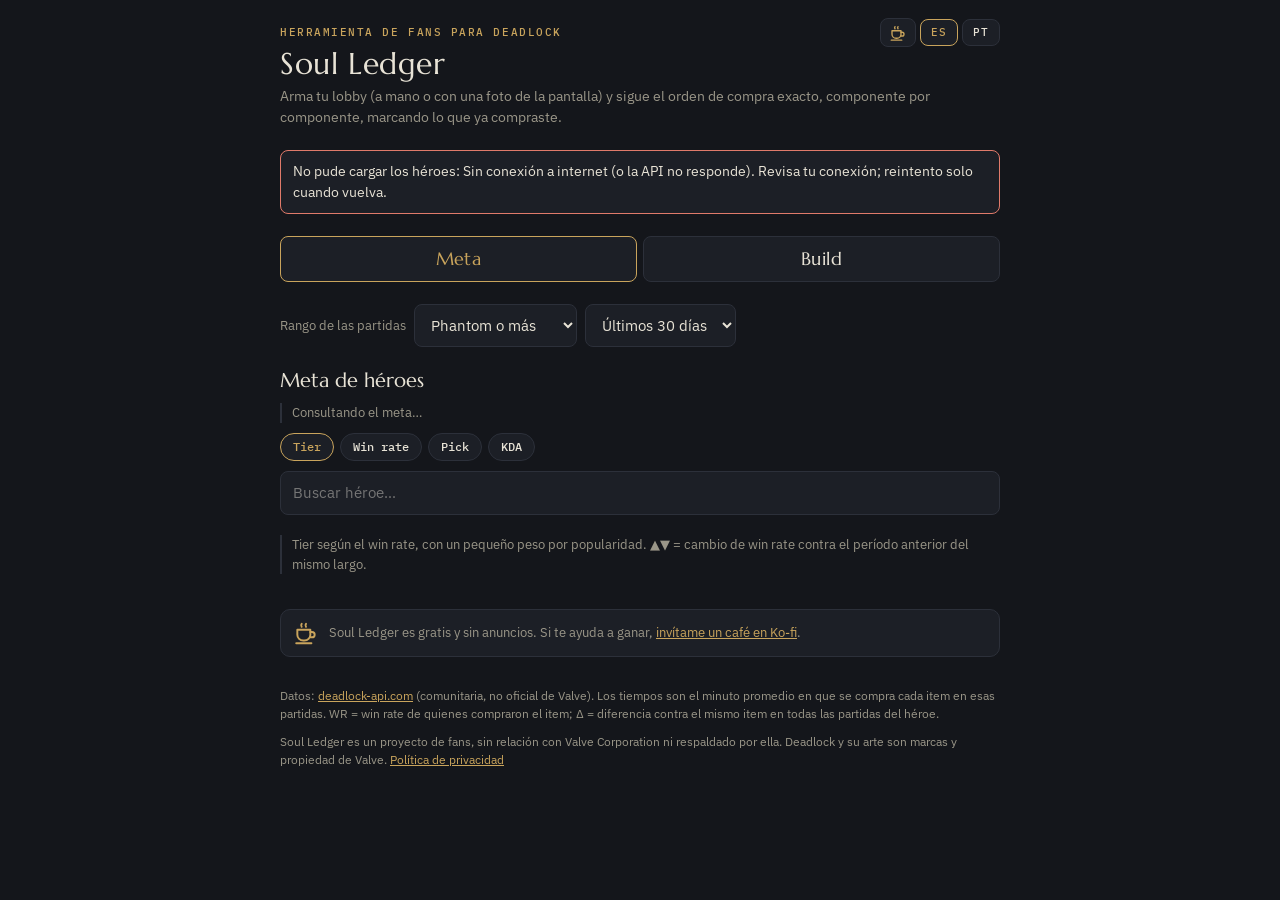
==== index.html @ 502ae0c4 "Add files via upload" ====
<!doctype html>
<html lang="es">
<head>
<meta charset="utf-8">
<meta name="viewport" content="width=device-width,initial-scale=1,viewport-fit=cover">
<meta name="theme-color" content="#14161b">
<title>Soul Ledger</title>
<link rel="manifest" href="manifest.json">
<link rel="icon" href="icon-192.png">
<link rel="apple-touch-icon" href="icon-192.png">
<!-- Solo se habla con la API y su bucket de imágenes. 'unsafe-inline' en script: la app vive en este archivo y Capacitor
     puede inyectar su puente en línea en WebViews antiguos; el texto de la API igual pasa por esc(). -->
<meta http-equiv="Content-Security-Policy" content="default-src 'self'; script-src 'self' 'unsafe-inline'; style-src 'self' 'unsafe-inline'; font-src 'self'; img-src 'self' data: blob: https://assets-bucket.deadlock-api.com; connect-src 'self' data: https://api.deadlock-api.com; worker-src 'self'; manifest-src 'self'; object-src 'none'; frame-src 'none'; base-uri 'none'; form-action 'none'">
<meta name="referrer" content="no-referrer">
<link rel="stylesheet" href="fonts/fonts.css">
<style>
/* Layout: una columna de "libro de cuentas" de la tienda: elegir lobby arriba, orden de compra numerado abajo, build final al cierre */
:root{
  --bg:#14161b; --panel:#1c1f26; --line:#2c303a; --fg:#e8e3d6; --muted:#9a9688;
  --brass:#c9a45c; --brass-ink:#1a1408;
  --weapon:#e08a3c; --vitality:#6fbf73; --spirit:#a07be0;
  --good:#7fc98a; --bad:#e07a6a;
  --display:"Marcellus", "Cormorant Garamond", Georgia, serif;
  --body:"IBM Plex Sans", system-ui, -apple-system, "Segoe UI", sans-serif;
  --mono:"IBM Plex Mono", ui-monospace, "SFMono-Regular", Menlo, monospace;
  color-scheme:dark;
}
*{box-sizing:border-box}
html,body{margin:0}
body{background:var(--bg);color:var(--fg);font:15px/1.5 var(--body);
  padding-left:max(16px,env(safe-area-inset-left,0px));padding-right:max(16px,env(safe-area-inset-right,0px));
  padding-block:calc(env(safe-area-inset-top,0px) + 18px) calc(env(safe-area-inset-bottom,0px) + 40px)}
[hidden]{display:none!important}
.wrap{max-width:720px;margin:0 auto;display:flex;flex-direction:column;gap:22px}
header h1{font:400 30px/1.1 var(--display);margin:0;letter-spacing:.02em;text-wrap:balance}
header p{margin:6px 0 0;color:var(--muted);font-size:14px}
.eyebrow{font:500 11px/1 var(--mono);letter-spacing:.14em;text-transform:uppercase;color:var(--brass)}
section{display:flex;flex-direction:column;gap:10px}
h2{font:400 20px/1.2 var(--display);margin:0}
.row{display:flex;gap:8px;flex-wrap:wrap;align-items:center}
input,select,button{font:inherit;color:inherit}
input,select{background:var(--panel);border:1px solid var(--line);border-radius:8px;padding:10px 12px;min-width:0}
input{flex:1 1 200px}
#hero-filter{flex:none}   /* en la columna de la sección, flex-basis sería altura */
button{background:var(--panel);border:1px solid var(--line);border-radius:8px;padding:10px 14px;cursor:pointer}
button:focus-visible,input:focus-visible,select:focus-visible,.hero:focus-visible{outline:2px solid var(--brass);outline-offset:2px}
button.primary{background:var(--brass);color:var(--brass-ink);border-color:var(--brass);font-weight:600}
button:disabled{opacity:.5;cursor:default}
.tabs{display:flex;gap:6px}
.tabs button{flex:1}
.tabs button[aria-pressed="true"]{border-color:var(--brass);color:var(--brass)}
.slots{display:grid;grid-template-columns:repeat(7,1fr);gap:6px}
.slot{aspect-ratio:1;max-width:100%;border:1px dashed var(--line);border-radius:10px;display:grid;place-items:center;position:relative;overflow:hidden;background:var(--panel);font-size:11px;color:var(--muted);text-align:center;padding:2px}
.slot.me{border:1px solid var(--brass)}
.slot img{width:100%;height:100%;object-fit:cover}
.slot .x{position:absolute;inset:0;background:transparent;border:0;padding:0}
.legend{display:flex;justify-content:space-between;font-size:12px;color:var(--muted)}
.grid{display:grid;grid-template-columns:repeat(auto-fill,minmax(64px,1fr));gap:6px;max-height:300px;overflow-y:auto;padding:2px}
.hero{border:1px solid var(--line);border-radius:10px;background:var(--panel);padding:4px;display:flex;flex-direction:column;align-items:center;gap:2px;cursor:pointer;font-size:10.5px;line-height:1.2;text-align:center}
.hero img{width:44px;height:44px;object-fit:cover;border-radius:6px}
.hero[data-state="me"]{border-color:var(--brass);background:#2a2416}
.hero[data-state="enemy"]{border-color:var(--bad);background:#2a1a18}
.pickmode{font-size:13px;color:var(--muted)}
.pickmode b{color:var(--fg)}
.note{font-size:13px;color:var(--muted);border-left:2px solid var(--line);padding-left:10px;margin:0}
.status{font-size:14px;padding:10px 12px;border-radius:8px;background:var(--panel);border:1px solid var(--line)}
.status.err{border-color:var(--bad)}
.status.ok{border-color:var(--good)}

/* Ícono de item: arte de la tienda con marco del color de su categoría, como en el juego */
.icon{width:40px;height:40px;border-radius:6px;border:2px solid var(--line);object-fit:cover;background:var(--panel);flex:none}
.icon[data-slot="weapon"]{border-color:var(--weapon)}
.icon[data-slot="vitality"]{border-color:var(--vitality)}
.icon[data-slot="spirit"]{border-color:var(--spirit)}
.icon.sm{width:30px;height:30px}

.item{display:grid;grid-template-columns:40px 1fr auto;gap:10px;align-items:center;padding:8px;border-radius:10px;background:var(--panel)}
.item .name{font-weight:600;min-width:0}
.item .meta{font-size:12px;color:var(--muted)}
.item .nums{text-align:right;font:500 13px var(--mono);font-variant-numeric:tabular-nums}
.pill{display:inline-block;font:500 10.5px var(--mono);letter-spacing:.06em;text-transform:uppercase;border-radius:99px;padding:2px 7px;margin-left:6px;vertical-align:1px}
.pill.counter{background:#1f3324;color:var(--good)}
.up{color:var(--good)} .down{color:var(--bad)}
.list{display:flex;flex-direction:column;gap:6px}

/* Orden de compra */
.steps{list-style:none;margin:0;padding:0;display:flex;flex-direction:column}
.step{display:grid;grid-template-columns:42px minmax(0,1fr) auto;gap:10px;align-items:center;padding:9px 0;border-bottom:1px solid var(--line)}
.step .nt{display:flex;flex-direction:column;align-items:flex-end;line-height:1.25}
.step .n{font:500 14px var(--mono);color:var(--brass)}
.step .t{font:500 11.5px var(--mono);color:var(--muted);font-variant-numeric:tabular-nums}
.step .icons{display:flex;align-items:center;gap:4px;flex:none}
.step .what{display:flex;align-items:center;gap:10px;min-width:0}
.step .txt{min-width:0;font-size:14px;line-height:1.3}
.step .txt b{font-weight:600}
.step .txt small{display:block;color:var(--muted);font-size:12px}
.step .cost{text-align:right;font:500 13px var(--mono);font-variant-numeric:tabular-nums;white-space:nowrap}
.step .cost small{display:block;color:var(--muted);font-size:11px}
.step[data-kind="upgrade"] .icon.sm:not(:last-child){width:24px;height:24px}
.step[data-kind="upgrade"] .verb{color:var(--brass)}
.step[data-kind="sell"] .verb{color:var(--bad)}
.step[data-kind="sell"] .icon{opacity:.55}
.arrow{color:var(--muted);font-size:13px}
.phase{font:500 11px var(--mono);letter-spacing:.14em;text-transform:uppercase;color:var(--muted);padding:14px 0 4px;border-bottom:1px solid var(--line)}

.final{display:grid;grid-template-columns:repeat(6,1fr);gap:6px}
.final figure{margin:0;display:flex;flex-direction:column;align-items:center;gap:3px;font-size:10.5px;line-height:1.2;text-align:center;min-width:0}
.final .icon{width:100%;height:auto;aspect-ratio:1;max-width:72px}
/* Foto de la partida */
.file-btn{position:relative;display:inline-flex;align-items:center;justify-content:center;background:var(--brass);color:var(--brass-ink);border-radius:8px;padding:10px 14px;font-weight:600;cursor:pointer}
.file-btn input{position:absolute;inset:0;opacity:0;cursor:pointer}
.file-btn:focus-within{outline:2px solid var(--brass);outline-offset:2px}
.photo-wrap{border-radius:10px;overflow:hidden;border:1px solid var(--line);background:#000}
.photo-wrap canvas{display:block;width:100%;height:auto;touch-action:none;cursor:crosshair}
.scan-res{display:grid;grid-template-columns:repeat(6,minmax(0,1fr));gap:6px}
.scan-cell{display:flex;flex-direction:column;align-items:center;gap:3px;border:1px solid var(--line);border-radius:10px;background:var(--panel);padding:5px 3px;font-size:10.5px;line-height:1.2;text-align:center;cursor:pointer;min-width:0}
.scan-cell canvas{width:100%;max-width:48px;aspect-ratio:3/5;height:auto;border-radius:4px;background:#000}
.scan-cell img{width:34px;height:34px;border-radius:6px;object-fit:cover}
.scan-cell[data-low="1"]{border-color:var(--bad)}
.scan-cell .chk{font:500 10px var(--mono);color:var(--bad)}

/* Checklist de compras */
.step{cursor:pointer;-webkit-tap-highlight-color:transparent}
.step:focus-visible{outline:2px solid var(--brass);outline-offset:-2px}
.step.done{opacity:.4}
.step.done .txt b{text-decoration:line-through}
.step.done .n{color:var(--good)}
.step.next{background:linear-gradient(90deg,rgba(201,164,92,.16),transparent 75%);box-shadow:inset 3px 0 0 var(--brass)}
.tracker{position:fixed;left:0;right:0;bottom:0;z-index:20;background:var(--panel);border-top:1px solid var(--brass);
  padding-top:10px;padding-bottom:calc(10px + env(safe-area-inset-bottom,0px));
  padding-left:max(16px,env(safe-area-inset-left,0px));padding-right:max(16px,env(safe-area-inset-right,0px))}
.tracker .in{max-width:720px;margin:0 auto;display:flex;align-items:center;gap:10px}
.tracker .txt{flex:1;min-width:0;font-size:14px;line-height:1.3}
.tracker .txt small{display:block;color:var(--muted);font:500 11.5px var(--mono)}
.tracker .ic{display:flex;align-items:center;gap:4px;flex:none}
.tracker button.primary{padding:13px 16px}
body.tracking{padding-bottom:calc(env(safe-area-inset-bottom,0px) + 140px)}
.tracker .clock{display:flex;justify-content:space-between;gap:8px;width:100%;max-width:720px;margin:0 auto 8px;padding:6px 10px;
  font:500 12px/1.2 var(--mono);color:var(--muted);background:transparent;border:1px dashed var(--line);border-radius:8px}
.tracker .clock.on{border-style:solid;color:var(--fg)}
.tracker .clock.due{color:var(--brass-ink);background:var(--brass);border-color:var(--brass);animation:due 1s ease-in-out 4}
@keyframes due{50%{opacity:.55}}
dialog{background:var(--panel);color:var(--fg);border:1px solid var(--brass);border-radius:14px;padding:18px;width:min(92vw,420px)}
dialog::backdrop{background:rgba(0,0,0,.65)}
dialog h3{font:400 21px var(--display);margin:0 0 6px}
.clock-val{display:block;text-align:center;font:500 46px/1.1 var(--mono);margin:12px 0}
.clock-adj{display:grid;grid-template-columns:repeat(4,minmax(0,1fr));gap:6px;margin-bottom:14px}
.clock-adj button{padding:12px 4px;font:500 13px var(--mono)}
.clock-act{display:flex;gap:8px;justify-content:flex-end;flex-wrap:wrap}
.clock-act #clock-stop{margin-right:auto}
.support{font-size:13px;color:var(--muted);margin-bottom:8px;display:flex;gap:10px;align-items:center;
  border:1px solid var(--line);border-radius:10px;padding:10px 12px;background:var(--panel)}
.support svg{width:26px;height:26px;flex:none;color:var(--brass)}
.top-r{display:flex;gap:4px;align-items:center}
.kofi-btn{display:grid;place-items:center;width:36px;height:29px;border:1px solid var(--line);border-radius:8px;color:var(--brass);background:var(--panel)}
.kofi-btn svg{width:18px;height:18px}
.kofi-cta{display:inline-flex;align-items:center;gap:6px;padding:12px 16px;border-radius:8px;background:var(--brass);color:var(--brass-ink);font-weight:600;text-decoration:none;flex:none}
.kofi-cta svg{width:20px;height:20px}
.kofi-btn:focus-visible,.kofi-cta:focus-visible,.support a:focus-visible{outline:2px solid var(--brass);outline-offset:2px}
/* Pestañas principales y meta de héroes */
.views button{font:400 18px/1 var(--display);padding:13px 10px;letter-spacing:.02em}
.chips{display:flex;gap:6px;flex-wrap:wrap;align-items:center}
.chips button{padding:7px 12px;font:500 12px/1 var(--mono);border-radius:99px}
.chips button[aria-pressed="true"]{border-color:var(--brass);color:var(--brass)}
#meta-filter{flex:none}
.meta-list{list-style:none;margin:0;padding:0;display:flex;flex-direction:column;gap:4px}
.mh-row{width:100%;display:grid;grid-template-columns:20px 36px minmax(0,1fr) 30px 64px 48px;gap:8px;align-items:center;text-align:left;padding:7px 10px}
.mh-row img{width:36px;height:36px;border-radius:6px;object-fit:cover;background:var(--bg)}
.mh-row .nm{min-width:0;overflow:hidden;text-overflow:ellipsis;white-space:nowrap}
.mh-row small{display:block;color:var(--muted);font:500 11px/1.3 var(--mono);overflow:hidden;text-overflow:ellipsis}
.mh-row .num{font:500 13px/1.25 var(--mono);text-align:right;font-variant-numeric:tabular-nums}
.mh-row .rk{font:500 11px var(--mono);color:var(--muted);text-align:right}
.tier{font:400 16px/1.5 var(--display);text-align:center;border-radius:6px;border:1px solid var(--line)}
.tier.S{color:var(--brass-ink);background:var(--brass);border-color:var(--brass)}
.tier.A{color:var(--good);border-color:var(--good)}
.tier.C{color:var(--muted)}
.tier.D{color:var(--bad);border-color:var(--bad)}
.mh.open .mh-row{border-color:var(--brass);border-radius:8px 8px 0 0}
.mh-detail{padding:12px 10px;border:1px solid var(--brass);border-top:0;border-radius:0 0 8px 8px;display:flex;flex-direction:column;gap:12px;background:var(--panel)}
.mh-detail .eyebrow{margin-bottom:6px}
.mu{display:flex;gap:6px;flex-wrap:wrap}
.mu span{display:inline-flex;align-items:center;gap:6px;font:500 12px var(--mono);background:var(--bg);border:1px solid var(--line);border-radius:8px;padding:3px 8px 3px 3px}
.mu img{width:26px;height:26px;border-radius:5px;object-fit:cover}
.mu img.icon{width:26px;height:26px;border-width:1.5px}
.support a{color:var(--brass)}
header .top{display:flex;justify-content:space-between;align-items:center;gap:8px}
.lang{display:flex;gap:4px}
.lang button{padding:7px 10px;font:500 11px/1 var(--mono);letter-spacing:.1em}
.lang button[aria-pressed="true"]{border-color:var(--brass);color:var(--brass)}
footer,.legal{font-size:12px;color:var(--muted)}
.legal{margin:-12px 0 0}
.legal a{color:var(--brass)}
/* versión de Google Play: sin enlaces de donación (sync-web --store=play marca <html data-store="play">) */
html[data-store="play"] .kofi{display:none!important}
footer a{color:var(--brass)}
@media (max-width:420px){.scan-res{grid-template-columns:repeat(3,minmax(0,1fr))}.slots{grid-template-columns:repeat(4,1fr)}.final{grid-template-columns:repeat(4,1fr)}.step{gap:8px}.step .what{gap:8px}}
@media (prefers-reduced-motion:reduce){*{transition:none!important;animation:none!important}}
</style>
</head>
<body>
<svg width="0" height="0" style="position:absolute" aria-hidden="true">
  <symbol id="i-cup" viewBox="0 0 24 24" fill="none" stroke="currentColor" stroke-width="1.8" stroke-linecap="round" stroke-linejoin="round">
    <path d="M4 9h12v4.5A5.5 5.5 0 0 1 10.5 19h-1A5.5 5.5 0 0 1 4 13.5Z"/><path d="M16 11h1.5a2.5 2.5 0 0 1 0 5H16"/>
    <path d="M8 3.5c-.7.9-.7 1.9 0 2.8M12 3.5c-.7.9-.7 1.9 0 2.8"/><path d="M3 21.5h14"/>
  </symbol>
</svg>
<div class="wrap">
  <header>
    <div class="top">
      <div class="eyebrow" data-i18n="eyebrow">Herramienta de fans para Deadlock</div>
      <div class="top-r">
      <a class="kofi-btn kofi" href="https://ko-fi.com/soulledgerapp" target="_blank" rel="noopener" data-i18n-aria="kofi.aria" data-i18n-title="kofi.aria" aria-label="Apoyar Soul Ledger en Ko-fi" title="Apoyar Soul Ledger en Ko-fi"><svg aria-hidden="true"><use href="#i-cup"/></svg></a>
      <div class="lang" role="group" data-i18n-aria="lang.aria" aria-label="Idioma">
        <button type="button" data-lang="es" aria-pressed="true">ES</button>
        <button type="button" data-lang="pt" aria-pressed="false">PT</button>
      </div>
      </div>
    </div>
    <h1>Soul Ledger</h1>
    <p data-i18n="intro">Arma tu lobby (a mano o con una foto de la pantalla) y sigue el orden de compra exacto, componente por componente, marcando lo que ya compraste.</p>
  </header>

  <div id="status" class="status" hidden role="status"></div>
  <div class="tabs views" role="group" data-i18n-aria="view.aria" aria-label="Sección">
    <button type="button" id="view-meta" aria-pressed="true" data-i18n="view.meta">Meta</button>
    <button type="button" id="view-build" aria-pressed="false" data-i18n="view.build">Build</button>
  </div>
  <div class="row">
    <label for="rank" class="pickmode" data-i18n="rank.label">Rango de las partidas</label>
    <select id="rank">
      <option value="" data-i18n="rank.all">Todos</option>
      <option data-i18n="rank.70" value="70">Archon o más</option>
      <option data-i18n="rank.80" value="80">Oracle o más</option>
      <option data-i18n="rank.90" value="90" selected>Phantom o más</option>
      <option data-i18n="rank.100" value="100">Ascendant o más</option>
    </select>
    <select id="days" data-i18n-aria="days.aria" aria-label="Período">
      <option value="14" data-i18n="days.14">Últimos 14 días</option>
      <option value="30" selected data-i18n="days.30">Últimos 30 días</option>
    </select>
  </div>

  <section id="v-meta" aria-labelledby="h-meta">
    <h2 id="h-meta" data-i18n="meta.title">Meta de héroes</h2>
    <p class="note" id="meta-sub" data-i18n="meta.loading">Consultando el meta…</p>
    <div class="chips" role="group" id="meta-sort" data-i18n-aria="meta.sortAria" aria-label="Ordenar por">
      <button type="button" data-sort="tier" aria-pressed="true">Tier</button>
      <button type="button" data-sort="wr" aria-pressed="false">Win rate</button>
      <button type="button" data-sort="pick" aria-pressed="false">Pick</button>
      <button type="button" data-sort="kda" aria-pressed="false">KDA</button>
    </div>
    <input id="meta-filter" data-i18n-ph="meta.filter" placeholder="Buscar héroe…" autocomplete="off" enterkeyhint="done">
    <ol class="meta-list" id="meta-list"></ol>
    <p class="note" data-i18n="meta.note">Tier según el win rate, con un pequeño peso por popularidad. ▲▼ = cambio de win rate contra el período anterior del mismo largo.</p>
  </section>

  <div id="v-build" class="wrap" style="gap:22px" hidden>
  <section aria-labelledby="h-lobby">
    <h2 id="h-lobby">Lobby</h2>
    <div class="tabs" role="group" data-i18n-aria="tabs.aria" aria-label="Cómo cargar el lobby">
      <button id="tab-manual" aria-pressed="true">Manual</button>
      <button id="tab-photo" aria-pressed="false">Foto</button>
      <button id="tab-steam" aria-pressed="false">Steam ID</button>
    </div>

    <div id="panel-photo" hidden class="list">
      <div class="row">
        <label class="file-btn"><span data-i18n="photo.take">Tomar foto</span><input id="photo-input" type="file" accept="image/*" capture="environment"></label>
        <span class="pickmode" id="photo-hint" data-i18n="photo.hint">Apunta a la barra superior del juego, donde están los retratos de los héroes.</span>
      </div>
      <div class="photo-wrap" id="photo-wrap" hidden><canvas id="photo-canvas" data-i18n-aria="photo.canvas" aria-label="Foto: arrastra para encuadrar los retratos"></canvas></div>
      <div class="row" id="photo-tools" hidden>
        <p class="note" id="photo-help" style="flex:1 1 220px"></p>
        <button id="btn-photo-full" data-i18n="photo.full">Ver foto completa</button>
      </div>
      <div class="scan-res" id="scan-res"></div>
      <div class="row" id="scan-actions" hidden>
        <button id="btn-use-scan" class="primary" data-i18n="scan.use">Usar como enemigos</button>
        <span class="pickmode" data-i18n="scan.tapHint">Si uno salió mal, tócalo para ver la siguiente opción.</span>
      </div>
    </div>

    <div id="panel-steam" hidden>
      <div class="row">
        <input id="steam-id" inputmode="text" autocomplete="off" data-i18n-ph="steam.ph" placeholder="SteamID64, [U:1:…] o account ID">
        <button id="btn-live" class="primary" data-i18n="steam.live">Buscar en vivo</button>
        <button id="btn-last" data-i18n="steam.lastBtn">Mi último héroe</button>
      </div>
      <p class="note" data-i18n="steam.note">En vivo solo funciona si tu partida está entre las ~200 que aparecen en la pestaña Watch (sobre todo rangos altos), con 1–2 minutos de retraso. Si no aparece, eliges los enemigos a mano.</p>
    </div>

    <div class="legend"><span data-i18n="legend.me">Tú</span><span data-i18n="legend.enemies">Enemigos (hasta 6)</span></div>
    <div class="slots" id="slots"></div>
    <p class="pickmode" id="pickmode"></p>
    <input id="hero-filter" data-i18n-ph="filter.ph" placeholder="Buscar héroe (español o inglés)…" autocomplete="off" enterkeyhint="done">
    <div class="grid" id="hero-grid" data-i18n-aria="grid.aria" aria-label="Héroes"><p class="pickmode" data-i18n="grid.loading">Cargando héroes…</p></div>

    <button id="btn-go" class="primary" disabled data-i18n="go">Sugerir build</button>
  </section>


  <section id="result" hidden aria-labelledby="h-res">
    <h2 id="h-res" data-i18n="res.title">Build sugerida</h2>
    <p class="note" id="res-sub"></p>

    <div id="counters-wrap" hidden class="list">
      <div class="eyebrow" data-i18n="counters.title">Mejores counters para esta comp</div>
      <div class="list" id="counters"></div>
    </div>

    <div class="row" style="justify-content:space-between">
      <div class="eyebrow" data-i18n="order.title">Orden de compra · toca un paso para marcarlo</div>
      <button id="btn-reset-progress" data-i18n="reset">Empezar de cero</button>
    </div>
    <ol class="steps" id="steps"></ol>

    <div class="eyebrow">Build final</div>
    <div class="final" id="final"></div>

    <details>
      <summary class="pickmode" data-i18n="why.summary">Por qué estos items (win rate y diferencia)</summary>
      <div class="list" id="why" style="margin-top:8px"></div>
    </details>
  </section>
  </div>

  <p class="support kofi"><svg aria-hidden="true"><use href="#i-cup"/></svg><span data-i18n-html="support">Soul Ledger es gratis y sin anuncios. Si te ayuda a ganar, <a href="https://ko-fi.com/soulledgerapp" target="_blank" rel="noopener">invítame un café en Ko-fi</a>.</span></p>
  <footer data-i18n-html="footer">Datos: <a href="https://deadlock-api.com" target="_blank" rel="noopener">deadlock-api.com</a> (comunitaria, no oficial de Valve). Los tiempos son el minuto promedio en que se compra cada item en esas partidas. WR = win rate de quienes compraron el item; Δ = diferencia contra el mismo item en todas las partidas del héroe.</footer>
  <p class="legal"><span data-i18n="legal">Soul Ledger es un proyecto de fans, sin relación con Valve Corporation ni respaldado por ella. Deadlock y su arte son marcas y propiedad de Valve.</span> <a href="privacy.html" data-i18n="privacy">Política de privacidad</a></p>
</div>

<div class="tracker" id="tracker" hidden>
  <button type="button" class="clock" id="tr-clock" data-i18n-aria="clock.aria" aria-label="Reloj de partida"></button>
  <div class="in">
    <div class="ic" id="tr-icon"></div>
    <div class="txt" id="tr-txt" aria-live="polite"></div>
    <button id="tr-undo" data-i18n="tr.undo">Deshacer</button>
    <button id="tr-done" class="primary">Comprado</button>
    <a id="tr-kofi" class="kofi-cta kofi" href="https://ko-fi.com/soulledgerapp" target="_blank" rel="noopener" hidden><svg aria-hidden="true"><use href="#i-cup"/></svg>Ko-fi</a>
  </div>
</div>

<dialog id="clock-dlg" aria-labelledby="clock-h">
  <h3 id="clock-h" data-i18n="clock.title">¿En qué minuto va la partida?</h3>
  <p class="note" data-i18n="clock.help">Mira el reloj arriba al centro del juego. Te aviso con una vibración 15 s antes de cada compra.</p>
  <output id="clock-val" class="clock-val">0:00</output>
  <div class="clock-adj">
    <button type="button" data-d="-60">−1 min</button><button type="button" data-d="-10">−10 s</button>
    <button type="button" data-d="10">+10 s</button><button type="button" data-d="60">+1 min</button>
  </div>
  <div class="clock-act">
    <button type="button" id="clock-stop" data-i18n="clock.stop">Detener reloj</button>
    <button type="button" id="clock-cancel" data-i18n="clock.cancel">Cancelar</button>
    <button type="button" id="clock-ok" class="primary" data-i18n="clock.go">Empezar</button>
  </div>
</dialog>

<script src="recognize.js"></script>

<script>
const API = "https://api.deadlock-api.com/v1";
const STEAM64_BASE = 76561197960265728n;
const TIER_COST = {1:800, 2:1600, 3:3200, 4:6400};
const MIN_N = 20;          // mínimo de partidas para considerar un item
const PRIOR_K = 40;        // suavizado bayesiano hacia el WR base del héroe
const MIN_PICK = 0.02;     // un item debe aparecer en al menos 2% de las partidas del héroe
const BASE_SLOTS = 9, MAX_SLOTS = 12;
const FINAL_CAPS = {4:4, 3:6, 2:4, 1:1};   // máximo por tier en los 12 slots finales
const CACHE_V = "v6";
const RUN_KEY = "dl_run_v1";
const RUN_MAX_AGE_H = 6;
const LOW_CONF = 0.06;     // bajo este margen el reconocimiento pide revisión

// APK de Android (Capacitor): plugins nativos para cámara, pantalla encendida y botón atrás
// versión publicada en Google Play: sin enlaces de donación externos (política de pagos de Play)
const PLAY = document.documentElement.dataset.store === "play";
const NATIVE = !!window.Capacitor?.isNativePlatform?.();
const Plug = NATIVE ? (window.Capacitor.Plugins || {}) : {};

const $ = id => document.getElementById(id);

/* ---------- Idioma: español (busca también en inglés) o portugués de Brasil ----------
   Los nombres de héroes e items se muestran en inglés, como en el juego. Los textos con <b> o <a>
   se insertan como HTML: son fijos de este diccionario; lo que viene de la API se escapa antes. */
const I18N = {
  es: {
    "lang.aria":"Idioma", "intro":"Arma tu lobby (a mano o con una foto de la pantalla) y sigue el orden de compra exacto, componente por componente, marcando lo que ya compraste.",
    "tabs.aria":"Cómo cargar el lobby",
    "photo.take":"Tomar foto", "photo.hint":"Apunta a la barra superior del juego, donde están los retratos de los héroes.",
    "photo.canvas":"Foto: arrastra para encuadrar los retratos", "photo.full":"Ver foto completa",
    "scan.use":"Usar como enemigos", "scan.tapHint":"Si uno salió mal, tócalo para ver la siguiente opción.",
    "steam.ph":"SteamID64, [U:1:…] o account ID", "steam.live":"Buscar en vivo", "steam.lastBtn":"Mi último héroe",
    "steam.note":"En vivo solo funciona si tu partida está entre las ~200 que aparecen en la pestaña Watch (sobre todo rangos altos), con 1–2 minutos de retraso. Si no aparece, eliges los enemigos a mano.",
    "legend.me":"Tú", "legend.enemies":"Enemigos (hasta 6)", "filter.ph":"Buscar héroe (español o inglés)…",
    "grid.aria":"Héroes", "grid.loading":"Cargando héroes…",
    "rank.label":"Rango de las partidas", "rank.all":"Todos", "rank.70":"Archon o más", "rank.80":"Oracle o más", "rank.90":"Phantom o más", "rank.100":"Ascendant o más",
    "days.aria":"Período", "days.14":"Últimos 14 días", "days.30":"Últimos 30 días", "go":"Sugerir build",
    "res.title":"Build sugerida", "counters.title":"Mejores counters para esta comp", "order.title":"Orden de compra · toca un paso para marcarlo",
    "reset":"Empezar de cero", "why.summary":"Por qué estos items (win rate y diferencia)",
    "footer":'Datos: <a href="https://deadlock-api.com" target="_blank" rel="noopener">deadlock-api.com</a> (comunitaria, no oficial de Valve). Los tiempos son el minuto promedio en que se compra cada item en esas partidas. WR = win rate de quienes compraron el item; Δ = diferencia contra el mismo item en todas las partidas del héroe.',
    "tr.undo":"Deshacer", "tr.bought":"Comprado", "tr.sold":"Vendido", "tr.upgraded":"Mejorado",
    "eyebrow":"Herramienta de fans para Deadlock", "legal":"Soul Ledger es un proyecto de fans, sin relación con Valve Corporation ni respaldado por ella. Deadlock y su arte son marcas y propiedad de Valve.", "privacy":"Política de privacidad",
    "tr.complete":"Build completa", "tr.marked":"{n} pasos marcados", "tr.kofi":"¿Te sirvió? Invítame un café", "kofi.aria":"Apoyar Soul Ledger en Ko-fi", "tr.step":"Paso {i} de {n} · {price} almas · ~{time}",
    "view.aria":"Sección", "view.meta":"Meta", "view.build":"Build",
    "meta.title":"Meta de héroes", "meta.loading":"Consultando el meta…", "meta.sortAria":"Ordenar por", "meta.filter":"Buscar héroe…",
    "meta.sub":"{n} partidas · {rank} · {days} · actualizado a las {time}", "meta.fail":"No pude cargar el meta: {msg}",
    "meta.matches":"{n} partidas", "meta.new":"nuevo", "meta.few":"pocas partidas",
    "meta.beats":"Le gana a", "meta.struggles":"Le cuesta contra", "meta.allies":"Mejor con", "meta.items":"Items con más win rate",
    "meta.itemsLoading":"Cargando items…", "meta.noData":"Sin datos suficientes.", "meta.best":"Build de mayor win rate", "meta.use":"Usar en mi lobby",
    "meta.note":"Tier según el win rate, con un pequeño peso por popularidad. ▲▼ = cambio de win rate contra el período anterior del mismo largo.",
    "clock.start":"▶ Iniciar reloj de partida", "clock.aria":"Reloj de partida", "clock.in":"siguiente en {time}", "clock.late":"ya toca (+{time})",
    "clock.title":"¿En qué minuto va la partida?", "clock.help":"Mira el reloj arriba al centro del juego. Te aviso con una vibración 15 s antes de cada compra.",
    "clock.go":"Empezar", "clock.save":"Listo", "clock.stop":"Detener reloj", "clock.cancel":"Cancelar", "notif.channel":"Partida en curso",
    "support":'Soul Ledger es gratis y sin anuncios. Si te ayuda a ganar, <a href="https://ko-fi.com/soulledgerapp" target="_blank" rel="noopener">invítame un café en Ko-fi</a>.',
    "err.offline":"Sin conexión a internet (o la API no responde).", "err.429":"La API está limitando las consultas. Espera unos segundos y vuelve a intentar.", "err.http":"La API respondió {s}.",
    "slot.remove":"Quitar {name}", "slot.me":"Tú",
    "pick.me":"Toca un héroe para elegir <b>tu héroe</b>.", "pick.enemies":"Ahora toca a los <b>enemigos</b>. Toca de nuevo para quitar.", "pick.full":"Lobby completo.",
    "photo.helpResults":"Revisa los 6 resultados. Si el recuadro quedó corrido, vuelve a arrastrar.",
    "photo.helpZoom":"Ahora ajusta el recuadro <b>justo</b> de borde a borde de los 6 retratos enemigos.",
    "photo.helpStart":"Arrastra el dedo sobre los <b>6 retratos enemigos</b> de la barra superior (sin el reloj del centro).",
    "photo.openFail":"No pude abrir esa foto. Prueba con otra o toma una nueva.",
    "scan.running":"Reconociendo héroes…", "scan.low1":"Listo. Revisa el retrato marcado en rojo antes de usarlos.",
    "scan.lowN":"Listo. Revisa los {n} retratos marcados en rojo antes de usarlos.", "scan.ok":"Listo. Revisa que coincidan y toca «Usar como enemigos».",
    "scan.fail":"No pude reconocer la foto: {msg}", "scan.check":"revisa", "scan.cell":"Retrato {i}: {name}. Toca para cambiar.", "scan.unknown":"desconocido",
    "scan.loaded":"Enemigos cargados desde la foto: {names}.", "scan.pickMe":" Ahora elige tu héroe.",
    "steam.invalid":"Ese Steam ID no es válido. Usa el número de 17 dígitos (SteamID64), el formato [U:1:…] o tu account ID.",
    "steam.invalidShort":"Ese Steam ID no es válido.", "steam.searching":"Buscando tu partida en vivo…",
    "steam.notFound":"Tu partida no está entre las que se pueden espectear ahora. Usa la foto o elige los enemigos a mano.",
    "steam.found":"Partida encontrada: {hero} contra {n} enemigos.", "steam.yourHero":"tu héroe", "steam.checkConn":"{msg} Revisa tu conexión.",
    "steam.reading":"Leyendo tu historial…", "steam.noMatches":"No hay partidas registradas para esa cuenta todavía.",
    "steam.unknownHero":"Tu última partida fue con un héroe que no está en la lista actual. Elígelo a mano.",
    "steam.last":"Tu última partida (hace {m} min) fue con {hero}. Ahora elige a los enemigos.",
    "rec.loading":"Consultando partidas reales… (puede tardar 5–15 s)", "rec.few":"No hay suficientes partidas con esos filtros. Prueba con 'Todos' los rangos o 30 días.",
    "sub.vs":"{hero} contra {enemies}. ", "sub.general":"{hero}: build de mayor win rate del héroe, sin enemigos elegidos. ",
    "sub.based":"Basado en {n} partidas del héroe. Los minutos son el promedio de compra en esas partidas.",
    "item.meta":"{slot} · T{tier} · compra ~{time} · {n} partidas",
    "phase.lane":"Fase de líneas · 0–10 min", "phase.mid":"Mid game · 10–20 min", "phase.late":"Late game · 20–30 min", "phase.end":"Cierre · 30+ min",
    "verb.upgrade":"Mejorar", "verb.sell":"Vender", "verb.buy":"Comprar",
    "step.upgradeSub":"T{tier} · descuento de {n} por el componente", "step.sellSub":"libera un slot · recuperas la mitad",
    "step.comp":"componente de una mejora próxima", "step.extra":"slot extra (se abre al destruir un Walker)", "step.active":" · activo",
    "cam.header":"Foto de la partida", "cam.gallery":"Elegir de la galería", "cam.take":"Tomar foto", "cam.cancel":"Cancelar", "cam.fail":"No pude abrir la cámara: {msg}",
    "boot.fail":"No pude cargar los héroes: {msg} Revisa tu conexión; reintento solo cuando vuelva.",
  },
  pt: {
    "lang.aria":"Idioma", "intro":"Monte seu lobby (à mão ou com uma foto da tela) e siga a ordem de compra exata, componente por componente, marcando o que você já comprou.",
    "tabs.aria":"Como carregar o lobby",
    "photo.take":"Tirar foto", "photo.hint":"Aponte para a barra superior do jogo, onde ficam os retratos dos heróis.",
    "photo.canvas":"Foto: arraste para enquadrar os retratos", "photo.full":"Ver foto inteira",
    "scan.use":"Usar como inimigos", "scan.tapHint":"Se algum saiu errado, toque nele para ver a próxima opção.",
    "steam.ph":"SteamID64, [U:1:…] ou account ID", "steam.live":"Buscar ao vivo", "steam.lastBtn":"Meu último herói",
    "steam.note":"Ao vivo só funciona se sua partida estiver entre as ~200 que aparecem na aba Watch (principalmente ranks altos), com 1–2 minutos de atraso. Se não aparecer, escolha os inimigos à mão.",
    "legend.me":"Você", "legend.enemies":"Inimigos (até 6)", "filter.ph":"Buscar herói (português ou inglês)…",
    "grid.aria":"Heróis", "grid.loading":"Carregando heróis…",
    "rank.label":"Rank das partidas", "rank.all":"Todos", "rank.70":"Archon ou acima", "rank.80":"Oracle ou acima", "rank.90":"Phantom ou acima", "rank.100":"Ascendant ou acima",
    "days.aria":"Período", "days.14":"Últimos 14 dias", "days.30":"Últimos 30 dias", "go":"Sugerir build",
    "res.title":"Build sugerida", "counters.title":"Melhores counters para esta comp", "order.title":"Ordem de compra · toque em um passo para marcá-lo",
    "reset":"Começar do zero", "why.summary":"Por que estes itens (win rate e diferença)",
    "footer":'Dados: <a href="https://deadlock-api.com" target="_blank" rel="noopener">deadlock-api.com</a> (comunitária, não oficial da Valve). Os tempos são o minuto médio em que cada item é comprado nessas partidas. WR = win rate de quem comprou o item; Δ = diferença em relação ao mesmo item em todas as partidas do herói.',
    "tr.undo":"Desfazer", "tr.bought":"Comprado", "tr.sold":"Vendido", "tr.upgraded":"Melhorado",
    "eyebrow":"Ferramenta de fãs para Deadlock", "legal":"O Soul Ledger é um projeto de fãs, sem relação com a Valve Corporation nem endossado por ela. Deadlock e sua arte são marcas e propriedade da Valve.", "privacy":"Política de privacidade",
    "tr.complete":"Build completa", "tr.marked":"{n} passos marcados", "tr.kofi":"Curtiu? Me pague um café", "kofi.aria":"Apoiar o Soul Ledger no Ko-fi", "tr.step":"Passo {i} de {n} · {price} almas · ~{time}",
    "view.aria":"Seção", "view.meta":"Meta", "view.build":"Build",
    "meta.title":"Meta de heróis", "meta.loading":"Consultando o meta…", "meta.sortAria":"Ordenar por", "meta.filter":"Buscar herói…",
    "meta.sub":"{n} partidas · {rank} · {days} · atualizado às {time}", "meta.fail":"Não consegui carregar o meta: {msg}",
    "meta.matches":"{n} partidas", "meta.new":"novo", "meta.few":"poucas partidas",
    "meta.beats":"Vence", "meta.struggles":"Sofre contra", "meta.allies":"Melhor com", "meta.items":"Itens com mais win rate",
    "meta.itemsLoading":"Carregando itens…", "meta.noData":"Dados insuficientes.", "meta.best":"Build com maior win rate", "meta.use":"Usar no meu lobby",
    "meta.note":"Tier pelo win rate, com um pequeno peso pela popularidade. ▲▼ = mudança de win rate em relação ao período anterior de mesma duração.",
    "clock.start":"▶ Iniciar relógio da partida", "clock.aria":"Relógio da partida", "clock.in":"próxima em {time}", "clock.late":"já é hora (+{time})",
    "clock.title":"Em que minuto está a partida?", "clock.help":"Olhe o relógio no topo do jogo. Eu aviso com uma vibração 15 s antes de cada compra.",
    "clock.go":"Começar", "clock.save":"Pronto", "clock.stop":"Parar relógio", "clock.cancel":"Cancelar", "notif.channel":"Partida em andamento",
    "support":'O Soul Ledger é grátis e sem anúncios. Se ele te ajuda a ganhar, <a href="https://ko-fi.com/soulledgerapp" target="_blank" rel="noopener">me pague um café no Ko-fi</a>.',
    "err.offline":"Sem conexão com a internet (ou a API não responde).", "err.429":"A API está limitando as consultas. Espere alguns segundos e tente de novo.", "err.http":"A API respondeu {s}.",
    "slot.remove":"Remover {name}", "slot.me":"Você",
    "pick.me":"Toque em um herói para escolher <b>o seu herói</b>.", "pick.enemies":"Agora toque nos <b>inimigos</b>. Toque de novo para remover.", "pick.full":"Lobby completo.",
    "photo.helpResults":"Confira os 6 resultados. Se o retângulo ficou deslocado, arraste de novo.",
    "photo.helpZoom":"Agora ajuste o retângulo <b>exatamente</b> de ponta a ponta dos 6 retratos inimigos.",
    "photo.helpStart":"Arraste o dedo sobre os <b>6 retratos inimigos</b> da barra superior (sem o relógio do centro).",
    "photo.openFail":"Não consegui abrir essa foto. Tente outra ou tire uma nova.",
    "scan.running":"Reconhecendo heróis…", "scan.low1":"Pronto. Confira o retrato marcado em vermelho antes de usá-los.",
    "scan.lowN":"Pronto. Confira os {n} retratos marcados em vermelho antes de usá-los.", "scan.ok":"Pronto. Confira se batem e toque em «Usar como inimigos».",
    "scan.fail":"Não consegui reconhecer a foto: {msg}", "scan.check":"confira", "scan.cell":"Retrato {i}: {name}. Toque para trocar.", "scan.unknown":"desconhecido",
    "scan.loaded":"Inimigos carregados da foto: {names}.", "scan.pickMe":" Agora escolha o seu herói.",
    "steam.invalid":"Esse Steam ID não é válido. Use o número de 17 dígitos (SteamID64), o formato [U:1:…] ou seu account ID.",
    "steam.invalidShort":"Esse Steam ID não é válido.", "steam.searching":"Procurando sua partida ao vivo…",
    "steam.notFound":"Sua partida não está entre as que podem ser assistidas agora. Use a foto ou escolha os inimigos à mão.",
    "steam.found":"Partida encontrada: {hero} contra {n} inimigos.", "steam.yourHero":"seu herói", "steam.checkConn":"{msg} Verifique sua conexão.",
    "steam.reading":"Lendo seu histórico…", "steam.noMatches":"Ainda não há partidas registradas para essa conta.",
    "steam.unknownHero":"Sua última partida foi com um herói que não está na lista atual. Escolha-o à mão.",
    "steam.last":"Sua última partida (há {m} min) foi com {hero}. Agora escolha os inimigos.",
    "rec.loading":"Consultando partidas reais… (pode levar 5–15 s)", "rec.few":"Não há partidas suficientes com esses filtros. Tente 'Todos' os ranks ou 30 dias.",
    "sub.vs":"{hero} contra {enemies}. ", "sub.general":"{hero}: build com maior win rate do herói, sem inimigos escolhidos. ",
    "sub.based":"Baseado em {n} partidas do herói. Os minutos são a média de compra nessas partidas.",
    "item.meta":"{slot} · T{tier} · compra ~{time} · {n} partidas",
    "phase.lane":"Fase de rotas · 0–10 min", "phase.mid":"Mid game · 10–20 min", "phase.late":"Late game · 20–30 min", "phase.end":"Final · 30+ min",
    "verb.upgrade":"Melhorar", "verb.sell":"Vender", "verb.buy":"Comprar",
    "step.upgradeSub":"T{tier} · desconto de {n} pelo componente", "step.sellSub":"libera um slot · você recupera a metade",
    "step.comp":"componente de uma melhoria próxima", "step.extra":"slot extra (abre ao destruir um Walker)", "step.active":" · ativo",
    "cam.header":"Foto da partida", "cam.gallery":"Escolher da galeria", "cam.take":"Tirar foto", "cam.cancel":"Cancelar", "cam.fail":"Não consegui abrir a câmera: {msg}",
    "boot.fail":"Não consegui carregar os heróis: {msg} Verifique sua conexão; tento de novo sozinho quando ela voltar.",
  },
};
const LANGS = ["es", "pt"];
let LANG = (() => {
  let s = null; try{ s = localStorage.getItem("dl_lang"); }catch(e){}
  return LANGS.includes(s) ? s : /^pt/i.test(navigator.language || "") ? "pt" : "es";
})();
// t(clave, {var}) → texto en el idioma actual. Las variables van tal cual: escaparlas si el texto va a innerHTML
const t = (k, v = {}) => (I18N[LANG][k] ?? I18N.es[k] ?? k).replace(/\{(\w+)\}/g, (_, n) => v[n] ?? "");
// Error con clave: su mensaje se vuelve a traducir si cambias de idioma
const apiError = (key, vars) => Object.assign(new Error(t(key, vars)), { key, vars });
const errMsg = e => e?.key ? t(e.key, e.vars) : (e?.message || String(e));
const esc = v => String(v ?? "").replace(/[&<>"']/g, c => ({"&":"&amp;","<":"&lt;",">":"&gt;",'"':"&quot;","'":"&#39;"}[c]));
// Datos de la API: solo imágenes https del bucket conocido y números de verdad (defensa en profundidad además de esc())
const IMG_ORIGIN = "https://assets-bucket.deadlock-api.com/";
const safeImg = u => typeof u === "string" && u.startsWith(IMG_ORIGIN) ? u : "";
const num = (v, d = 0) => Number.isFinite(Number(v)) ? Number(v) : d;
const SLOTS = new Set(["weapon", "vitality", "spirit"]);
const norm = s => String(s || "").normalize("NFD").replace(/[̀-ͯ]/g, "").toLowerCase().replace(/&/g, "y").trim();
const state = { heroes: [], items: new Map(), byClass: new Map(), me: null, enemies: [], run: null };

function store(key, val){ try{ if(val===undefined) return localStorage.getItem(key); if(val===null) return localStorage.removeItem(key); localStorage.setItem(key,val);}catch(e){ return null; } }

async function getJSON(url){
  let r;
  try{ r = await fetch(url); }
  catch(e){ throw apiError("err.offline"); }
  if(r.status === 429) throw apiError("err.429");
  if(!r.ok) throw apiError("err.http", { s: r.status });
  return r.json();
}
// Guarda en el teléfono solo lo que la app usa, para que la caché quede liviana
async function cachedMapped(key, hours, load){
  try{
    const raw = store(key);
    if(raw){ const c = JSON.parse(raw); if(Date.now()-c.t < hours*3600e3) return c.d; }
  }catch(e){}
  const d = await load();
  try{ store(key, JSON.stringify({t:Date.now(), d})); }catch(e){}
  return d;
}

// msg puede ser una función: así el aviso se vuelve a escribir al cambiar de idioma
let lastStatus = null;
function setStatus(msg, kind){
  const s = $("status");
  lastStatus = msg ? { msg, kind } : null;
  if(!msg){ s.hidden = true; return; }
  s.hidden = false; s.textContent = typeof msg === "function" ? msg() : msg; s.className = "status" + (kind ? " "+kind : "");
}

/* ---------- Assets (inglés para mostrar; español o portugués para buscar) ---------- */
async function loadAssets(){
  const [heroes, items] = await Promise.all([
    cachedMapped("dl_heroes_"+CACHE_V, 24, async () => {
      const [en, es, pt] = await Promise.all([
        getJSON(`${API}/assets/heroes?only_active=true`),
        getJSON(`${API}/assets/heroes?only_active=true&language=spanish`).catch(() => []),
        getJSON(`${API}/assets/heroes?only_active=true&language=brazilian`).catch(() => []),
      ]);
      const esName = new Map(es.map(h => [h.id, h.name])), ptName = new Map(pt.map(h => [h.id, h.name]));
      // in_development (p. ej. Violet y Baba) se incluye: son jugables y tienen partidas
      return en.filter(h => !h.disabled && Number.isInteger(h.id)).map(h => {
        const im = h.images || {};
        return { id:h.id, name:String(h.name ?? ""), es: String(esName.get(h.id) || ""), pt: String(ptName.get(h.id) || ""),
          img: safeImg(im.icon_image_small_webp || im.icon_image_small || im.icon_hero_card),
          // retratos oficiales para reconocer la foto: barra superior, tarjeta e ícono
          refs: [im.top_bar_vertical_image_webp || im.top_bar_vertical_image, im.icon_hero_card_webp || im.icon_hero_card, im.icon_image_small_webp || im.icon_image_small].map(safeImg).filter(Boolean) };
      });
    }),
    cachedMapped("dl_items_"+CACHE_V, 24, async () => {
      const [en, es, pt] = await Promise.all([
        getJSON(`${API}/assets/items/by-type/upgrade`),
        getJSON(`${API}/assets/items/by-type/upgrade?language=spanish`).catch(() => []),
        getJSON(`${API}/assets/items/by-type/upgrade?language=brazilian`).catch(() => []),
      ]);
      const esName = new Map(es.map(i => [i.id, i.name])), ptName = new Map(pt.map(i => [i.id, i.name]));
      return en.filter(i => i.shopable && !i.disabled && Number.isInteger(i.id) && [1,2,3,4].includes(i.item_tier)).map(i => ({
        id:i.id, cls:String(i.class_name ?? ""), name:String(i.name ?? ""), es: String(esName.get(i.id) || ""), pt: String(ptName.get(i.id) || ""),
        tier:i.item_tier, slot: SLOTS.has(i.item_slot_type) ? i.item_slot_type : "", cost: num(i.cost) || TIER_COST[i.item_tier],
        comps: Array.isArray(i.component_items) ? i.component_items.map(String) : [], active: !!i.is_active_item,
        // arte de la tienda del juego (el mismo que muestra la Curiosity Shop y la wiki)
        img: safeImg(i.shop_image_webp || i.shop_image || i.image_webp || i.image) }));
    }),
  ]);
  state.heroes = heroes.sort((a,b)=>a.name.localeCompare(b.name));
  for(const it of items){ state.items.set(it.id, it); state.byClass.set(it.cls, it); }
}

/* ---------- Lobby UI ---------- */
const heroById = id => state.heroes.find(h => h.id === id);
// nombre en el idioma elegido (para buscar y como ayuda al mantener el dedo); se muestra el inglés
const locName = x => (LANG === "pt" ? x.pt : x.es) || "";
const heroMatches = (h, q) => !q || norm(h.name).includes(q) || norm(locName(h)).includes(q);

function renderSlots(){
  const el = $("slots"); el.innerHTML = "";
  const cells = [state.me, ...state.enemies, ...Array(6 - state.enemies.length).fill(null)];
  cells.forEach((id, i) => {
    const d = document.createElement("div");
    d.className = "slot" + (i===0 ? " me" : "");
    const h = id != null ? heroById(id) : null;
    if(h){
      d.innerHTML = `<img alt="" src="${esc(h.img)}"><button class="x" aria-label="${esc(t("slot.remove", { name: h.name }))}"></button>`;
      d.querySelector("button").onclick = () => {
        if(i===0) state.me = null; else state.enemies.splice(i-1,1);
        update();
      };
    } else d.textContent = i===0 ? t("slot.me") : "—";
    el.appendChild(d);
  });
  $("pickmode").innerHTML = state.me == null ? t("pick.me") : state.enemies.length < 6 ? t("pick.enemies") : t("pick.full");
}

function visibleHeroes(){
  const q = norm($("hero-filter").value);
  return state.heroes.filter(h => heroMatches(h, q));
}

function renderGrid(){
  const grid = $("hero-grid"); grid.innerHTML = "";
  for(const h of visibleHeroes()){
    const b = document.createElement("button");
    b.className = "hero"; b.type = "button";
    if(locName(h) && locName(h) !== h.name) b.title = locName(h);
    b.dataset.state = h.id===state.me ? "me" : state.enemies.includes(h.id) ? "enemy" : "";
    b.innerHTML = `<img alt="" loading="lazy" src="${esc(h.img)}"><span>${esc(h.name)}</span>`;
    b.onclick = () => choose(h.id);
    grid.appendChild(b);
  }
}

// Al elegir desde la búsqueda, el cuadro se vacía y queda listo para escribir el siguiente
function choose(id){
  const f = $("hero-filter");
  const wasSearching = f.value.trim() !== "";
  f.value = "";
  pickHero(id);
  if(wasSearching) f.focus();
}

function pickHero(id){
  if(state.me === id){ state.me = null; }
  else if(state.enemies.includes(id)){ state.enemies = state.enemies.filter(e=>e!==id); }
  else if(state.me == null){ state.me = id; }
  else if(state.enemies.length < 6){ state.enemies.push(id); }
  update();
}

function update(){
  renderSlots(); renderGrid();
  $("btn-go").disabled = state.me == null;
  try{ store("dl_lobby", JSON.stringify({me:state.me, enemies:state.enemies})); }catch(e){}
}

/* ---------- Foto de la partida ---------- */
const photo = { src:null, view:null, box:null, drag:null, results:null, zoomed:false };

function photoHelp(){
  const help = $("photo-help");
  if(!photo.src){ $("photo-tools").hidden = true; return; }
  $("photo-tools").hidden = false;
  $("btn-photo-full").hidden = !photo.zoomed;
  help.innerHTML = photo.results ? t("photo.helpResults") : photo.zoomed ? t("photo.helpZoom") : t("photo.helpStart");
}

async function loadPhoto(file){
  const url = URL.createObjectURL(file);
  try{
    const im = new Image(); im.src = url; await im.decode();
    const k = Math.min(1, 1800 / Math.max(im.naturalWidth, im.naturalHeight));
    const c = document.createElement("canvas");
    c.width = Math.round(im.naturalWidth*k); c.height = Math.round(im.naturalHeight*k);
    c.getContext("2d").drawImage(im, 0, 0, c.width, c.height);
    Object.assign(photo, { src:c, view:{x:0,y:0,w:c.width,h:c.height}, box:null, results:null, zoomed:false });
    $("photo-wrap").hidden = false; $("scan-res").innerHTML = ""; $("scan-actions").hidden = true;
    drawPhoto(); photoHelp();
    // los retratos de referencia se cargan mientras el usuario encuadra
    LobbyScan.prepare(state.heroes.map(h => ({ id:h.id, refs:h.refs || [] })));
  }catch(e){
    setStatus(() => t("photo.openFail"), "err");
  }finally{ URL.revokeObjectURL(url); }
}

function drawPhoto(){
  const cv = $("photo-canvas"), v = photo.view;
  cv.width = Math.min(1400, Math.round(v.w)); cv.height = Math.round(cv.width * v.h / v.w);
  const x = cv.getContext("2d"), k = cv.width / v.w;
  x.drawImage(photo.src, v.x, v.y, v.w, v.h, 0, 0, cv.width, cv.height);
  const b = photo.drag || photo.box;
  if(!b) return;
  const bx = (b.x - v.x)*k, by = (b.y - v.y)*k, bw = b.w*k, bh = b.h*k;
  x.fillStyle = "rgba(0,0,0,.45)";
  x.fillRect(0,0,cv.width,by); x.fillRect(0,by+bh,cv.width,cv.height-by-bh);
  x.fillRect(0,by,bx,bh); x.fillRect(bx+bw,by,cv.width-bx-bw,bh);
  x.strokeStyle = "#c9a45c"; x.lineWidth = Math.max(2, cv.width/400); x.strokeRect(bx,by,bw,bh);
  x.setLineDash([6,5]); x.lineWidth = Math.max(1, cv.width/700);
  for(let i=1;i<6;i++){ x.beginPath(); x.moveTo(bx+bw*i/6, by); x.lineTo(bx+bw*i/6, by+bh); x.stroke(); }
  x.setLineDash([]);
}

function toPhoto(ev){
  const cv = $("photo-canvas"), r = cv.getBoundingClientRect(), v = photo.view;
  return { x: v.x + (ev.clientX - r.left) / r.width * v.w, y: v.y + (ev.clientY - r.top) / r.height * v.h };
}
function wirePhotoCanvas(){
  const cv = $("photo-canvas");
  cv.addEventListener("pointerdown", ev => {
    if(!photo.src) return;
    cv.setPointerCapture(ev.pointerId);
    const p = toPhoto(ev); photo.drag = { x0:p.x, y0:p.y, x:p.x, y:p.y, w:0, h:0 };
  });
  cv.addEventListener("pointermove", ev => {
    if(!photo.drag) return;
    const p = toPhoto(ev), d = photo.drag;
    d.x = Math.min(d.x0, p.x); d.y = Math.min(d.y0, p.y); d.w = Math.abs(p.x - d.x0); d.h = Math.abs(p.y - d.y0);
    drawPhoto();
  });
  const end = () => {
    const d = photo.drag; photo.drag = null;
    if(!d || d.w < 12 || d.h < 6){ drawPhoto(); return; }
    const box = { x:d.x, y:d.y, w:d.w, h:d.h };
    // recuadro chico sobre la foto completa: acercar para ajustarlo con precisión
    if(!photo.zoomed && box.w < photo.src.width * 0.6){
      const mx = box.w * 0.25, my = box.h * 1.2;
      const x = Math.max(0, box.x - mx), y = Math.max(0, box.y - my);
      photo.view = { x, y, w: Math.min(photo.src.width - x, box.w + 2*mx), h: Math.min(photo.src.height - y, box.h + 2*my) };
      photo.zoomed = true; photo.box = null; photo.results = null;
      drawPhoto(); photoHelp(); return;
    }
    photo.box = box; drawPhoto(); runScan();
  };
  cv.addEventListener("pointerup", end);
  cv.addEventListener("pointercancel", () => { photo.drag = null; drawPhoto(); });
}

async function runScan(){
  setStatus(() => t("scan.running"));
  try{
    await LobbyScan.prepare(state.heroes.map(h => ({ id:h.id, refs:h.refs || [] })));
    await new Promise(r => setTimeout(r, 30));   // deja pintar el recuadro antes de calcular
    const res = LobbyScan.scan(photo.src, photo.box, 6);
    photo.results = res.map(r => ({ ...r, pick:0 }));
    renderScan(); photoHelp();
    const low = photo.results.filter(r => r.conf < LOW_CONF).length;
    setStatus(() => low === 1 ? t("scan.low1") : low ? t("scan.lowN", { n: low }) : t("scan.ok"), low ? "err" : "ok");
  }catch(e){ setStatus(() => t("scan.fail", { msg: errMsg(e) }), "err"); }
}

function renderScan(){
  const wrap = $("scan-res"); wrap.innerHTML = "";
  photo.results.forEach((r, i) => {
    const id = r.alts[r.pick] ?? r.id, h = heroById(id);
    const b = document.createElement("button");
    b.type = "button"; b.className = "scan-cell";
    b.dataset.low = (r.pick === 0 && r.conf < LOW_CONF) ? "1" : "0";
    const crop = document.createElement("canvas"); crop.width = 48; crop.height = 80;
    crop.getContext("2d").drawImage(photo.src, r.rect.x, r.rect.y, r.rect.w, r.rect.h, 0, 0, 48, 80);
    b.appendChild(crop);
    b.insertAdjacentHTML("beforeend", `<img alt="" src="${esc(h?.img)}"><span>${esc(h?.name || "?")}</span>${b.dataset.low === "1" ? `<span class="chk">${esc(t("scan.check"))}</span>` : ""}`);
    b.setAttribute("aria-label", t("scan.cell", { i: i+1, name: h?.name || t("scan.unknown") }));
    b.onclick = () => { r.pick = (r.pick + 1) % r.alts.length; renderScan(); };
    wrap.appendChild(b);
  });
  $("scan-actions").hidden = false;
}

function useScan(){
  const ids = [];
  for(const r of photo.results){ const id = r.alts[r.pick] ?? r.id; if(id !== state.me && !ids.includes(id)) ids.push(id); }
  state.enemies = ids.slice(0, 6);
  update();
  const names = state.enemies.map(id => heroById(id)?.name).join(", "), needMe = state.me == null;
  setStatus(() => t("scan.loaded", { names }) + (needMe ? t("scan.pickMe") : ""), "ok");
}

/* ---------- Steam ID ---------- */
function toAccountId(raw){
  const s = raw.trim();
  const m = s.match(/\[U:1:(\d+)\]/i); if(m) return Number(m[1]);
  if(/^7656\d{13}$/.test(s)) return Number(BigInt(s) - STEAM64_BASE);
  if(/^\d{1,10}$/.test(s)) return Number(s);
  const url = s.match(/profiles\/(7656\d{13})/); if(url) return Number(BigInt(url[1]) - STEAM64_BASE);
  return null;
}

async function liveLookup(){
  const id = toAccountId($("steam-id").value);
  if(id == null){ setStatus(() => t("steam.invalid"), "err"); return; }
  store("dl_steam", $("steam-id").value.trim());
  setStatus(() => t("steam.searching"));
  try{
    const matches = await getJSON(`${API}/matches/active?account_ids=${id}`);
    const match = matches.find(m => (m.players||[]).some(p => p.account_id === id));
    if(!match){ setStatus(() => t("steam.notFound"), "err"); return; }
    const me = match.players.find(p => p.account_id === id);
    state.me = heroById(me.hero_id) ? me.hero_id : null;
    state.enemies = match.players.filter(p => p.team !== me.team && heroById(p.hero_id)).map(p => p.hero_id).slice(0,6);
    const hero = heroById(state.me)?.name, n = state.enemies.length;
    setStatus(() => t("steam.found", { hero: hero || t("steam.yourHero"), n }), "ok");
    update();
  }catch(e){ setStatus(() => t("steam.checkConn", { msg: errMsg(e) }), "err"); }
}

async function lastHero(){
  const id = toAccountId($("steam-id").value);
  if(id == null){ setStatus(() => t("steam.invalidShort"), "err"); return; }
  store("dl_steam", $("steam-id").value.trim());
  setStatus(() => t("steam.reading"));
  try{
    const hist = await getJSON(`${API}/players/${id}/match-history`);
    if(!hist.length){ setStatus(() => t("steam.noMatches"), "err"); return; }
    hist.sort((a,b)=>b.start_time-a.start_time);
    if(!heroById(hist[0].hero_id)){ setStatus(() => t("steam.unknownHero"), "err"); return; }
    state.me = hist[0].hero_id;
    const mins = Math.round((Date.now()/1000 - hist[0].start_time)/60);
    const hero = heroById(state.me).name;
    setStatus(() => t("steam.last", { m: mins, hero }), "ok");
    update();
  }catch(e){ setStatus(() => errMsg(e), "err"); }
}

/* ---------- Datos ---------- */
function filters(){
  const p = new URLSearchParams({ min_unix_timestamp: Math.floor(Date.now()/1000) - Number($("days").value)*86400 });
  if($("rank").value) p.set("min_average_badge", $("rank").value);
  return p;
}
function itemStatsUrl(withEnemies){
  const p = filters(); p.set("hero_id", state.me); p.set("min_matches", MIN_N);
  if(withEnemies && state.enemies.length) p.set("enemy_hero_ids", state.enemies.join(","));
  return `${API}/analytics/item-stats?${p}`;
}

// Une las filas de la API con los items de la tienda y calcula WR suavizado, Δ, pick rate y tasa de venta
function score(rows, baseRows, heroTotal){
  const baseMap = new Map(baseRows.map(r=>[r.item_id, r]));
  const tot = rows.reduce((a,r)=>({w:a.w+r.wins, n:a.n+r.matches}), {w:0,n:0});
  const heroWR = tot.n ? tot.w/tot.n : .5;
  const out = [];
  for(const raw of rows){
    const r = { ...raw, wins:num(raw.wins), matches:num(raw.matches), sold: raw.sold == null ? null : num(raw.sold),
      avg_buy_time_s:num(raw.avg_buy_time_s), avg_sell_time_s:num(raw.avg_sell_time_s) };
    const it = state.items.get(r.item_id); if(!it || !r.matches) continue;
    const b = baseMap.get(r.item_id);
    const wr = r.wins / r.matches;
    const adj = (r.wins + PRIOR_K*heroWR) / (r.matches + PRIOR_K);
    const pick = heroTotal ? (b ? b.matches : r.matches) / heroTotal : 0;
    out.push({ ...it, wr, adj, n:r.matches,
      delta: b ? wr - b.wins/b.matches : 0, pick,
      sellRate: r.sold != null ? r.sold / r.matches : 0,
      buy: r.avg_buy_time_s || 0, sellAt: r.avg_sell_time_s || 0,
      value: (adj - heroWR) + 0.04*Math.sqrt(Math.max(0, pick)) });
  }
  return { rows: out, heroWR };
}

/* ---------- Construcción de la build exacta ----------
   1) Build final: 12 items "permanentes" (los que casi nadie vende), mejor valor por tier.
   2) Items de fase de líneas: los temporales más usados antes del minuto 12.
   3) Componentes: cada item final con componente se compra en dos pasos (componente y luego mejora).
   4) Línea de tiempo por minuto promedio de compra; vende lo temporal cuando faltan slots. */
function buildPlan(rows){
  const usable = rows.filter(r => r.pick >= MIN_PICK && r.n >= MIN_N);
  const isComponentOf = (comp, item) => item.comps.includes(comp.cls);

  const finalSet = [];
  const caps = {...FINAL_CAPS};
  for(const r of usable.filter(r => r.sellRate < 0.5).sort((a,b)=>b.value-a.value)){
    if(finalSet.length >= MAX_SLOTS) break;
    if(!caps[r.tier]) continue;
    if(finalSet.some(f => isComponentOf(r, f) || isComponentOf(f, r))) continue;
    finalSet.push(r); caps[r.tier]--;
  }

  const early = usable.filter(r => r.sellRate >= 0.5 && r.buy < 720 && r.tier <= 2 && !finalSet.includes(r))
    .sort((a,b)=>b.value-a.value).slice(0, 4);

  const plan = [...early, ...finalSet];
  const byCls = new Map(rows.map(r=>[r.cls, r]));
  for(const f of [...finalSet]){
    for(const c of f.comps){
      if(plan.some(p => p.cls === c)) continue;
      const base = byCls.get(c) || state.byClass.get(c);
      if(!base) continue;
      plan.push({ ...base, buy: base.buy || 0, sellRate: 1, n: base.n || 0, value: base.value ?? -1, isComp: true });
    }
  }
  for(const f of plan){
    for(const c of f.comps){
      const comp = plan.find(p => p.cls === c);
      if(comp && (!comp.buy || comp.buy > f.buy - 60)) comp.buy = Math.max(0, f.buy - 60);
    }
  }

  const order = plan.slice().sort((a,b)=> a.buy - b.buy || a.tier - b.tier);
  const inv = []; const steps = []; let spent = 0;
  const neededLater = (it, idx) => order.slice(idx+1).some(f => isComponentOf(it, f));
  order.forEach((it, idx) => {
    const owned = inv.filter(o => isComponentOf(o, it));
    if(owned.length){
      owned.forEach(o => inv.splice(inv.indexOf(o), 1));
      const price = Math.max(0, it.cost - owned.reduce((a,o)=>a+o.cost, 0));
      spent += price; inv.push(it);
      steps.push({ kind:"upgrade", t:it.buy, from:owned, item:it, price, spent, slots:inv.length });
      return;
    }
    if(inv.length >= MAX_SLOTS){
      const sellable = inv.filter(o => !finalSet.includes(o) && !neededLater(o, idx)).sort((a,b)=>a.value-b.value);
      const s = sellable[0] || inv.slice().sort((a,b)=>a.value-b.value)[0];
      inv.splice(inv.indexOf(s), 1);
      const back = Math.round(s.cost/2);
      spent -= back;
      steps.push({ kind:"sell", t:it.buy, item:s, price:-back, spent, slots:inv.length });
    }
    spent += it.cost; inv.push(it);
    steps.push({ kind:"buy", t:it.buy, item:it, price:it.cost, spent, slots:inv.length,
      extraSlot: inv.length > BASE_SLOTS && !steps.some(s => s.slots > BASE_SLOTS) });
  });
  return { steps, final: inv.slice().sort((a,b)=> b.tier - a.tier || a.buy - b.buy), finalSet };
}

/* ---------- Vista guardable (sobrevive a cerrar la app en medio de la partida) ---------- */
const itemView = it => ({ id:it.id, name:it.name, es:it.es, pt:it.pt, img:it.img, slot:it.slot, tier:it.tier, cost:it.cost,
  active:!!it.active, isComp:!!it.isComp, wr:it.wr, delta:it.delta, n:it.n, buy:it.buy });
const lobbySig = () => [state.me, state.enemies.slice().sort((a,b)=>a-b).join("."), $("rank").value, $("days").value].join("|");

function makeView(rows, hasEnemies, plan, heroTotal){
  const hero = heroById(state.me);
  const enemyNames = state.enemies.map(id => heroById(id)?.name).filter(Boolean).join(", ");
  const counters = hasEnemies ? rows.filter(r => r.n >= MIN_N*2 && r.pick >= MIN_PICK && r.delta >= 0.015).sort((a,b)=>b.delta-a.delta).slice(0,3) : [];
  const counterIds = new Set(counters.map(c=>c.id));
  return {
    // se guarda el dato y no el texto, para mostrarlo en el idioma elegido
    subData: { hero: hero.name, enemies: hasEnemies ? enemyNames : "", total: heroTotal },
    counters: counters.map(itemView),
    steps: plan.steps.map(s => ({ kind:s.kind, t:s.t, item:itemView(s.item), from:(s.from||[]).map(itemView),
      price:s.price, spent:s.spent, slots:s.slots, extraSlot:!!s.extraSlot, counter:counterIds.has(s.item.id) })),
    final: plan.final.map(itemView),
    why: plan.final.filter(it => it.wr != null).map(it => ({ ...itemView(it), counter:counterIds.has(it.id) })),
  };
}

function saveRun(){ try{ store(RUN_KEY, JSON.stringify(state.run)); }catch(e){} }
function loadRun(){
  try{
    const r = JSON.parse(store(RUN_KEY) || "null");
    if(r && Date.now() - r.t < RUN_MAX_AGE_H*3600e3) return r;
  }catch(e){}
  return null;
}

async function recommend(){
  if(state.me == null) return;
  $("btn-go").disabled = true;
  setStatus(() => t("rec.loading"));
  try{
    const hsP = getJSON(`${API}/analytics/hero-stats?${filters()}`).catch(() => []);
    const reqs = [getJSON(itemStatsUrl(false))];
    if(state.enemies.length) reqs.push(getJSON(itemStatsUrl(true)));
    const [[base, vs], hs] = await Promise.all([Promise.all(reqs), hsP]);
    const heroRow = hs.find(h => h.hero_id === state.me);
    const heroTotal = heroRow?.matches || Math.max(1, ...base.map(r=>r.matches));
    const { rows } = score(vs || base, base, heroTotal);
    if(rows.length < 8){ setStatus(() => t("rec.few"), "err"); return; }
    const sig = lobbySig();
    const prev = state.run && state.run.sig === sig ? state.run.done : [];
    state.run = { sig, t: Date.now(), view: makeView(rows, !!vs, buildPlan(rows), heroTotal), done: prev };
    saveRun();
    renderResult(true);
    setStatus(null);
  }catch(e){ setStatus(() => errMsg(e), "err"); }
  finally{ $("btn-go").disabled = state.me == null; }
}

/* ---------- Render ---------- */
const fmtPct = x => (x*100).toFixed(1) + "%";
const fmtDelta = d => (d>=0?"+":"") + (d*100).toFixed(1);
const fmtTime = s => `${Math.floor(s/60)}:${String(Math.floor(s%60)).padStart(2,"0")}`;
const fmtSouls = n => Number(n).toLocaleString(LANG === "pt" ? "pt-BR" : "es-CL");
const SLOT_NAME = {weapon:"Weapon", vitality:"Vitality", spirit:"Spirit"};
const iconHtml = (it, cls="") => `<img class="icon ${cls}" data-slot="${esc(it.slot)}" alt="" loading="lazy" src="${esc(it.img)}"${locName(it) && locName(it)!==it.name ? ` title="${esc(locName(it))}"` : ""}>`;

function itemRow(it){
  const div = document.createElement("div");
  div.className = "item";
  div.innerHTML = `
    ${iconHtml(it)}
    <div style="min-width:0"><div class="name">${esc(it.name)}${it.counter?'<span class="pill counter">counter</span>':''}</div>
      <div class="meta">${t("item.meta", { slot: SLOT_NAME[it.slot] || "", tier: num(it.tier), time: fmtTime(it.buy), n: fmtSouls(it.n) })}</div></div>
    <div class="nums">${fmtPct(it.wr)}<br><span class="${it.delta>=0?'up':'down'}">Δ ${fmtDelta(it.delta)}</span></div>`;
  return div;
}

function phaseOf(s){ return t(s < 600 ? "phase.lane" : s < 1200 ? "phase.mid" : s < 1800 ? "phase.late" : "phase.end"); }

function stepText(s){
  const it = s.item;
  const tag = s.counter ? '<span class="pill counter">counter</span>' : "";
  if(s.kind === "upgrade") return {
    icons: `${s.from.map(f=>iconHtml(f,"sm")).join("")}<span class="arrow" aria-hidden="true">→</span>${iconHtml(it,"sm")}`,
    main: `<span class="verb">${t("verb.upgrade")}</span> ${s.from.map(f=>`<b>${esc(f.name)}</b>`).join(" + ")} → <b>${esc(it.name)}</b>${tag}`,
    sub: t("step.upgradeSub", { tier: num(it.tier), n: fmtSouls(it.cost - s.price) }) };
  if(s.kind === "sell") return {
    icons: iconHtml(it,"sm"), main: `<span class="verb">${t("verb.sell")}</span> <b>${esc(it.name)}</b>`,
    sub: t("step.sellSub") };
  const note = it.isComp ? t("step.comp") : s.extraSlot ? t("step.extra") : `${SLOT_NAME[it.slot]||""} · T${num(it.tier)}${it.active ? t("step.active") : ""}`;
  return { icons: iconHtml(it,"sm"), main: `<span class="verb">${t("verb.buy")}</span> <b>${esc(it.name)}</b>${tag}`, sub: note };
}
const nextIndex = () => state.run.view.steps.findIndex((_, i) => !state.run.done.includes(i));

function renderSteps(){
  const { steps } = state.run.view, done = new Set(state.run.done), next = nextIndex();
  const ol = $("steps"); ol.innerHTML = "";
  let phase = "";
  steps.forEach((s, i) => {
    const ph = phaseOf(s.t);
    if(ph !== phase){ phase = ph; const li = document.createElement("li"); li.className = "phase"; li.textContent = ph; ol.appendChild(li); }
    const li = document.createElement("li");
    li.className = "step" + (done.has(i) ? " done" : "") + (i === next ? " next" : "");
    li.dataset.kind = s.kind; li.tabIndex = 0;
    li.setAttribute("role", "checkbox"); li.setAttribute("aria-checked", String(done.has(i)));
    const st = stepText(s);
    li.innerHTML = `<span class="nt"><span class="n">${done.has(i) ? "✓" : i+1}</span><span class="t">${fmtTime(s.t)}</span></span>
      <div class="what"><span class="icons">${st.icons}</span><div class="txt">${st.main}<small>${st.sub}</small></div></div>
      <div class="cost">${s.price >= 0 ? "−" : "+"}${fmtSouls(Math.abs(s.price))}<small>Σ ${fmtSouls(s.spent)}</small><small>${num(s.slots)}/${s.slots > BASE_SLOTS ? MAX_SLOTS : BASE_SLOTS} slots</small></div>`;
    li.onclick = () => toggleStep(i);
    li.onkeydown = e => { if(e.key === " " || e.key === "Enter"){ e.preventDefault(); toggleStep(i); } };
    ol.appendChild(li);
  });
}

function toggleStep(i){
  const d = state.run.done, k = d.indexOf(i);
  if(k >= 0) d.splice(k, 1); else d.push(i);
  saveRun(); renderSteps(); renderTracker();
}

function renderTracker(){
  const tr = $("tracker");
  if(!state.run){ tr.hidden = true; document.body.classList.remove("tracking"); syncNotif(); return; }
  tr.hidden = false; document.body.classList.add("tracking");
  const steps = state.run.view.steps, next = nextIndex();
  $("tr-undo").disabled = !state.run.done.length;
  if(next < 0){
    $("tr-icon").innerHTML = "";
    // al terminar la build, en vez de "Comprado" aparece la invitación a Ko-fi (no en la versión de Play)
    $("tr-txt").innerHTML = `<b>${t("tr.complete")}</b><small>${esc(PLAY ? t("tr.marked", { n: steps.length }) : t("tr.kofi"))}</small>`;
    $("tr-done").hidden = !PLAY; $("tr-done").disabled = PLAY; $("tr-kofi").hidden = PLAY;
    releaseWake(); tickClock(); syncNotif();
    return;
  }
  const s = steps[next], st = stepText(s);
  $("tr-icon").innerHTML = st.icons;
  $("tr-txt").innerHTML = `${st.main}<small>${t("tr.step", { i: next+1, n: steps.length, price: (s.price >= 0 ? "−" : "+") + fmtSouls(Math.abs(s.price)), time: fmtTime(s.t) })}</small>`;
  $("tr-done").hidden = false; $("tr-done").disabled = false; $("tr-kofi").hidden = true;
  $("tr-done").textContent = t(s.kind === "sell" ? "tr.sold" : s.kind === "upgrade" ? "tr.upgraded" : "tr.bought");
  keepAwake(); tickClock(); syncNotif();
}

function renderResult(scroll){
  const v = state.run.view;
  const d = v.subData;   // builds guardadas antes del cambio de idioma traen el texto ya hecho (v.sub)
  $("res-sub").textContent = d ? (d.enemies ? t("sub.vs", { hero: d.hero, enemies: d.enemies }) : t("sub.general", { hero: d.hero })) + t("sub.based", { n: fmtSouls(d.total) }) : (v.sub || "");
  const cw = $("counters"); cw.innerHTML = "";
  v.counters.forEach(c => cw.appendChild(itemRow({ ...c, counter:true })));
  $("counters-wrap").hidden = !v.counters.length;
  renderSteps();
  const fin = $("final"); fin.innerHTML = "";
  for(const it of v.final){
    const f = document.createElement("figure");
    f.innerHTML = `${iconHtml(it)}<figcaption>${esc(it.name)}</figcaption>`;
    fin.appendChild(f);
  }
  const why = $("why"); why.innerHTML = "";
  v.why.forEach(it => why.appendChild(itemRow(it)));
  $("result").hidden = false;
  renderTracker();
  if(scroll) $("result").scrollIntoView({behavior: matchMedia("(prefers-reduced-motion: reduce)").matches ? "auto" : "smooth"});
}

/* Pantalla encendida mientras sigues la build en la partida */
let wake = null;
async function keepAwake(){
  if(NATIVE && Plug.KeepAwake){
    if(wake) return;
    wake = true;
    try{ await Plug.KeepAwake.keepAwake(); }catch(e){ wake = null; }
    return;
  }
  if(wake || !("wakeLock" in navigator) || document.visibilityState !== "visible") return;
  try{ wake = await navigator.wakeLock.request("screen"); wake.addEventListener("release", () => { wake = null; }); }catch(e){ wake = null; }
}
function releaseWake(){
  if(NATIVE && Plug.KeepAwake){ if(wake){ wake = null; Plug.KeepAwake.allowSleep().catch(()=>{}); } return; }
  if(wake){ wake.release().catch(()=>{}); wake = null; }
}
document.addEventListener("visibilitychange", () => { if(document.visibilityState === "visible" && state.run && nextIndex() >= 0) keepAwake(); });

/* Reloj de partida: vibra 15 s antes de cada compra y, en el APK, deja una notificación fija con "Comprado" */
const CLOCK_KEY = "dl_clock_v1", CLOCK_LEAD = 15, CLOCK_MAX_AGE_H = 2;
let clock = null;          // { start } = Date.now() en el 0:00 de la partida
let clockTimer = null, armed = -1, notifKey = "?";   // "?" = limpiar al abrir una notificación que haya quedado de antes
function loadClock(){
  try{ const c = JSON.parse(store(CLOCK_KEY) || "null"); if(c && Number.isFinite(c.start) && Date.now() - c.start < CLOCK_MAX_AGE_H*3600e3) return { start: c.start }; }catch(e){}
  return null;
}
function setClock(c){
  clock = c; armed = -1;
  store(CLOCK_KEY, c ? JSON.stringify(c) : null);
  clearInterval(clockTimer); clockTimer = c ? setInterval(tickClock, 1000) : null;
  renderTracker();
}
const matchSec = () => (Date.now() - clock.start) / 1000;
function buzz(){
  if(NATIVE && Plug.Haptics){
    const v = () => Plug.Haptics.vibrate({ duration: 350 }).catch(()=>{});
    v(); setTimeout(v, 550);
  } else navigator.vibrate?.([350, 200, 350]);
}
function tickClock(){
  const b = $("tr-clock");
  const next = state.run ? nextIndex() : -1;
  b.classList.toggle("on", !!clock);
  if(clock && Date.now() - clock.start > CLOCK_MAX_AGE_H*3600e3){ setClock(null); return; }
  if(!clock){ b.classList.remove("due"); b.innerHTML = `<span>${esc(t("clock.start"))}</span>`; return; }
  const now = matchSec();
  if(next < 0){ b.classList.remove("due"); b.innerHTML = `<span>⏱ ${fmtTime(Math.max(0, now))}</span>`; return; }
  const left = state.run.view.steps[next].t - now;
  b.classList.toggle("due", left <= CLOCK_LEAD);
  b.innerHTML = `<span>⏱ ${fmtTime(Math.max(0, now))}</span><span>${esc(left > 0 ? t("clock.in", { time: fmtTime(Math.ceil(left)) }) : t("clock.late", { time: fmtTime(-left) }))}</span>`;
  // vibra solo al cruzar el aviso, no al ponerse al día marcando pasos atrasados
  if(left > CLOCK_LEAD) armed = next;
  else if(armed === next){ armed = -1; buzz(); }
}
function stepPlain(s){
  if(s.kind === "upgrade") return `${t("verb.upgrade")} ${s.from.map(f => f.name).join(" + ")} → ${s.item.name}`;
  return `${t(s.kind === "sell" ? "verb.sell" : "verb.buy")} ${s.item.name}`;
}
function syncNotif(){
  if(!NATIVE || !Plug.Partida) return;
  const next = state.run && clock ? nextIndex() : -1;
  if(next < 0){ if(notifKey){ notifKey = ""; Plug.Partida.hide().catch(()=>{}); } return; }
  const steps = state.run.view.steps, s = steps[next];
  const key = `${LANG}|${clock.start}|${state.run.sig}|${next}`;
  if(key === notifKey) return;
  notifKey = key;
  Plug.Partida.show({
    channel: t("notif.channel"), title: stepPlain(s), step: next, due: Math.round(clock.start + s.t*1000),
    text: t("tr.step", { i: next+1, n: steps.length, price: (s.price >= 0 ? "−" : "+") + fmtSouls(Math.abs(s.price)), time: fmtTime(s.t) }),
    button: t(s.kind === "sell" ? "tr.sold" : s.kind === "upgrade" ? "tr.upgraded" : "tr.bought"),
  }).catch(()=>{});
}
// diálogo para decir en qué minuto va la partida; el tiempo sigue corriendo mientras está abierto
const dlg = { val: 0, opened: 0, timer: null };
const dlgSec = () => Math.max(0, dlg.val + (Date.now() - dlg.opened) / 1000);
function drawDlg(){ $("clock-val").textContent = fmtTime(dlgSec()); }
function openClock(){
  dlg.val = clock ? Math.max(0, Math.round(matchSec())) : 0; dlg.opened = Date.now();
  $("clock-ok").textContent = t(clock ? "clock.save" : "clock.go");
  $("clock-stop").hidden = !clock;
  drawDlg(); clearInterval(dlg.timer); dlg.timer = setInterval(drawDlg, 500);
  $("clock-dlg").showModal();
}
$("clock-dlg").addEventListener("close", () => clearInterval(dlg.timer));
for(const b of document.querySelectorAll(".clock-adj button")) b.onclick = () => { dlg.val = Math.max(-(Date.now() - dlg.opened) / 1000, dlg.val + Number(b.dataset.d)); drawDlg(); };
$("clock-cancel").onclick = () => $("clock-dlg").close();
$("clock-stop").onclick = () => { $("clock-dlg").close(); setClock(null); };
$("clock-ok").onclick = async () => {
  const sec = dlgSec();
  $("clock-dlg").close();
  if(NATIVE && Plug.Partida){
    try{ const p = await Plug.Partida.checkPermissions(); if(/^prompt/.test(p.notif)) await Plug.Partida.requestPermissions({ permissions: ["notif"] }); }catch(e){}
    notifKey = "";
  }
  setClock({ start: Date.now() - sec*1000 });
};
$("tr-clock").onclick = openClock;
// "Comprado" desde la notificación: marca solo si sigue siendo el siguiente paso
function doneFromNotif(step){ if(state.run && Number.isInteger(step) && nextIndex() === step) toggleStep(step); }
if(NATIVE && Plug.Partida) Plug.Partida.addListener("done", d => doneFromNotif(d?.step));

/* ---------- Meta de héroes (estilo tier list) ---------- */
// Se consulta cada vez que se abre la app; mientras llega, se muestra la última copia guardada
const META_KEY = "dl_meta_v1", META_K = 30, META_MIN_VS = 30;
const meta = { data: null, key: "", sort: "tier", open: null, items: new Map(), loading: null };
const metaKey = () => `${$("rank").value}|${$("days").value}`;

function computeMeta(hs, hp, hc, sy){
  const rows = hs.filter(r => heroById(r.hero_id) && num(r.matches) > 0).map(r => ({
    id: r.hero_id, w: num(r.wins), n: num(r.matches), k: num(r.total_kills), d: num(r.total_deaths), a: num(r.total_assists) }));
  const games = rows.reduce((s, r) => s + r.n, 0) / 12;          // cada partida tiene 12 héroes
  const prev = new Map(hp.map(r => [r.hero_id, { w: num(r.wins), n: num(r.matches) }]));
  for(const r of rows){
    r.wr = r.w / r.n; r.pick = games ? r.n / games : 0; r.kda = (r.k + r.a) / Math.max(1, r.d);
    const p = prev.get(r.id);
    r.trend = p && p.n >= 200 ? r.wr - p.w / p.n : null;
  }
  // tier: z del win rate + un poco de z de popularidad (raíz del pick, para no premiar solo a los más jugados)
  const z = vals => { const m = vals.reduce((a, b) => a + b, 0) / vals.length; const sd = Math.sqrt(vals.reduce((a, b) => a + (b - m) ** 2, 0) / vals.length) || 1; return v => (v - m) / sd; };
  const zw = z(rows.map(r => r.wr)), zp = z(rows.map(r => Math.sqrt(r.pick)));
  for(const r of rows){
    r.score = zw(r.wr) + 0.3 * zp(Math.sqrt(r.pick));
    r.tier = r.score >= 1 ? "S" : r.score >= 0.35 ? "A" : r.score >= -0.35 ? "B" : r.score >= -1 ? "C" : "D";
  }
  // enfrentamientos y duplas compactos: id -> [[otro, victorias, partidas], ...]
  const vs = {}, ally = {};
  for(const r of hc){
    const a = r.hero_id, b = r.enemy_hero_id, n = num(r.matches_played);
    if(heroById(a) && heroById(b) && n > 0) (vs[a] ||= []).push([b, num(r.wins), n]);
  }
  for(const r of sy){
    const a = r.hero_id1, b = r.hero_id2, n = num(r.matches_played);
    if(heroById(a) && heroById(b) && n > 0){ (ally[a] ||= []).push([b, num(r.wins), n]); (ally[b] ||= []).push([a, num(r.wins), n]); }
  }
  return { rows, games: Math.round(games), vs, ally, t: Date.now() };
}

async function loadMeta(){
  const key = metaKey();
  if(meta.loading === key) return;
  if(meta.key !== key){
    meta.key = key; meta.data = null; meta.items.clear(); meta.open = null;
    try{ const c = JSON.parse(store(META_KEY) || "null"); if(c && c.key === key && c.d?.rows) meta.data = c.d; }catch(e){}
    renderMeta();
  }
  meta.loading = key;
  $("meta-sub").textContent = t("meta.loading");
  try{
    const now = Math.floor(Date.now() / 1000), days = Number($("days").value), rank = $("rank").value;
    const q = (from, to) => { const p = new URLSearchParams({ min_unix_timestamp: from }); if(to) p.set("max_unix_timestamp", to); if(rank) p.set("min_average_badge", rank); return p; };
    const cur = q(now - days * 86400);
    const [hs, hp, hc, sy] = await Promise.all([
      getJSON(`${API}/analytics/hero-stats?${cur}`),
      getJSON(`${API}/analytics/hero-stats?${q(now - 2 * days * 86400, now - days * 86400)}`).catch(() => []),
      getJSON(`${API}/analytics/hero-counter-stats?${cur}`).catch(() => []),
      getJSON(`${API}/analytics/hero-synergy-stats?${cur}`).catch(() => []),
    ]);
    if(metaKey() !== key) return;                    // cambiaron los filtros mientras cargaba
    meta.data = computeMeta(Array.isArray(hs) ? hs : [], Array.isArray(hp) ? hp : [], Array.isArray(hc) ? hc : [], Array.isArray(sy) ? sy : []);
    try{ store(META_KEY, JSON.stringify({ key, d: meta.data })); }catch(e){}
    meta.loading = null;
    renderMeta();
  }catch(e){
    if(metaKey() === key) $("meta-sub").textContent = t("meta.fail", { msg: errMsg(e) }) + (meta.data ? " · " + metaSub() : "");
  }finally{ if(meta.loading === key) meta.loading = null; }
}

function metaSub(){
  const d = meta.data, opt = id => $(id).selectedOptions[0]?.textContent || "";
  return t("meta.sub", { n: fmtSouls(d.games), rank: opt("rank"), days: opt("days").toLowerCase(),
    time: new Date(d.t).toLocaleTimeString(LANG === "pt" ? "pt-BR" : "es-CL", { hour: "2-digit", minute: "2-digit", hourCycle: "h23" }) });
}

const fmtCompact = n => Number(n).toLocaleString(LANG === "pt" ? "pt-BR" : "es-CL", { notation: "compact", maximumFractionDigits: 1 });
const META_SORT = { tier: r => r.score, wr: r => r.wr, pick: r => r.pick, kda: r => r.kda };
function renderMeta(){
  const list = $("meta-list"); list.innerHTML = "";
  for(const b of document.querySelectorAll("#meta-sort button")) b.setAttribute("aria-pressed", String(b.dataset.sort === meta.sort));
  if(!meta.data){ return; }
  if(!meta.loading) $("meta-sub").textContent = metaSub();
  const q = norm($("meta-filter").value);
  const rows = [...meta.data.rows].sort((a, b) => META_SORT[meta.sort](b) - META_SORT[meta.sort](a));
  rows.forEach((r, i) => {
    const h = heroById(r.id); if(!h || !heroMatches(h, q)) return;
    const li = document.createElement("li");
    li.className = "mh" + (meta.open === r.id ? " open" : "");
    const trend = r.trend == null ? `<small>${esc(t("meta.new"))}</small>`
      : `<small class="${r.trend >= 0 ? "up" : "down"}">${r.trend >= 0 ? "▲" : "▼"} ${Math.abs(r.trend * 100).toFixed(1)}</small>`;
    li.innerHTML = `<button type="button" class="mh-row" aria-expanded="${meta.open === r.id}">
      <span class="rk">${i + 1}</span><img alt="" loading="lazy" src="${esc(h.img)}">
      <span class="nm">${esc(h.name)}<small>KDA ${r.kda.toFixed(2)} · ${esc(r.n < 500 ? t("meta.few") : t("meta.matches", { n: fmtCompact(r.n) }))}</small></span>
      <span class="tier ${esc(r.tier)}">${esc(r.tier)}</span>
      <span class="num">${fmtPct(r.wr)}${trend}</span>
      <span class="num">${fmtPct(r.pick)}<small>pick</small></span></button>`;
    if(locName(h) && locName(h) !== h.name) li.querySelector("img").title = locName(h);
    li.querySelector("button").onclick = () => { meta.open = meta.open === r.id ? null : r.id; renderMeta(); };
    if(meta.open === r.id) li.appendChild(metaDetail(r, h));
    list.appendChild(li);
  });
}

// WR suavizado de un enfrentamiento o dupla, para que 40 partidas no le ganen a 4.000
function pairList(arr, base){
  return (arr || []).filter(x => x[2] >= META_MIN_VS).map(([id, w, n]) => ({ id, n, wr: (w + META_K * base) / (n + META_K) }));
}
function metaDetail(r, h){
  const d = document.createElement("div"); d.className = "mh-detail";
  const vs = pairList(meta.data.vs[r.id], r.wr).sort((a, b) => b.wr - a.wr);
  const al = pairList(meta.data.ally[r.id], r.wr).sort((a, b) => b.wr - a.wr);
  const chips = arr => arr.length ? `<div class="mu">${arr.map(x => { const o = heroById(x.id); return `<span title="${esc(t("meta.matches", { n: fmtSouls(x.n) }))}"><img alt="" src="${esc(o.img)}">${esc(o.name)} ${fmtPct(x.wr)}</span>`; }).join("")}</div>` : `<p class="note">${esc(t("meta.noData"))}</p>`;
  d.innerHTML = `<div><div class="eyebrow">${esc(t("meta.beats"))}</div>${chips(vs.slice(0, 3))}</div>
    <div><div class="eyebrow">${esc(t("meta.struggles"))}</div>${chips(vs.slice(-3).reverse())}</div>
    <div><div class="eyebrow">${esc(t("meta.allies"))}</div>${chips(al.slice(0, 3))}</div>
    <div><div class="eyebrow">${esc(t("meta.items"))}</div><div class="mu" id="meta-items"><p class="note">${esc(t("meta.itemsLoading"))}</p></div></div>
    <div class="row"><button type="button" class="primary" data-act="best">${esc(t("meta.best"))}</button>
      <button type="button" data-act="lobby">${esc(t("meta.use"))}</button></div>`;
  // build de mayor win rate del héroe, sin enemigos: se genera al tiro
  d.querySelector('[data-act="best"]').onclick = () => {
    state.me = r.id; state.enemies = []; update();
    setView("build"); recommend();
  };
  // o ponerlo como tu héroe en el lobby que ya armaste
  d.querySelector('[data-act="lobby"]').onclick = () => {
    state.me = r.id; state.enemies = state.enemies.filter(e => e !== r.id); update();
    setView("build"); $("btn-go").scrollIntoView({ block: "center" });
  };
  metaItems(r).then(items => {
    const box = d.querySelector("#meta-items"); if(!box) return;
    box.innerHTML = items.length ? items.map(it => `<span title="${esc(t("meta.matches", { n: fmtSouls(it.n) }))}">${iconHtml(it)}${fmtPct(it.wr)}</span>`).join("")
      : `<p class="note">${esc(t("meta.noData"))}</p>`;
  }).catch(e => { const box = d.querySelector("#meta-items"); if(box) box.innerHTML = `<p class="note">${esc(errMsg(e))}</p>`; });
  return d;
}
// los 6 items permanentes con mejor puntaje para el héroe (mismo cálculo que la build)
async function metaItems(r){
  const k = `${meta.key}|${r.id}`;
  if(!meta.items.has(k)){
    const p = filters(); p.set("hero_id", r.id); p.set("min_matches", MIN_N);
    meta.items.set(k, getJSON(`${API}/analytics/item-stats?${p}`).then(rows => {
      const { rows: sc } = score(Array.isArray(rows) ? rows : [], Array.isArray(rows) ? rows : [], r.n);
      return sc.filter(x => x.pick >= MIN_PICK && x.n >= MIN_N && x.sellRate < 0.5 && x.tier >= 2).sort((a, b) => b.value - a.value).slice(0, 6);
    }).catch(e => { meta.items.delete(k); throw e; }));
  }
  return meta.items.get(k);
}

/* Pestañas principales: Meta y Build */
let VIEW = "meta";
function setView(v){
  VIEW = v === "build" ? "build" : "meta"; store("dl_view", VIEW);
  $("v-meta").hidden = VIEW !== "meta"; $("v-build").hidden = VIEW !== "build";
  $("view-meta").setAttribute("aria-pressed", String(VIEW === "meta"));
  $("view-build").setAttribute("aria-pressed", String(VIEW === "build"));
  if(VIEW === "meta" && state.heroes.length && (!meta.data || meta.key !== metaKey())) loadMeta();
}
$("view-meta").onclick = () => setView("meta");
$("view-build").onclick = () => setView("build");
for(const b of document.querySelectorAll("#meta-sort button")) b.onclick = () => { meta.sort = b.dataset.sort; renderMeta(); };
$("meta-filter").oninput = renderMeta;
for(const id of ["rank", "days"]) $(id).addEventListener("change", () => { if(state.heroes.length) loadMeta(); });

/* ---------- Wiring ---------- */
function setTab(mode){
  for(const m of ["manual","photo","steam"]) $("tab-"+m).setAttribute("aria-pressed", String(m === mode));
  $("panel-photo").hidden = mode !== "photo";
  $("panel-steam").hidden = mode !== "steam";
  if(mode === "photo" && state.heroes.length) LobbyScan.prepare(state.heroes.map(h => ({ id:h.id, refs:h.refs || [] })));
}
$("tab-manual").onclick = () => setTab("manual");
$("tab-photo").onclick = () => setTab("photo");
$("tab-steam").onclick = () => setTab("steam");
$("photo-input").onchange = e => { const f = e.target.files[0]; e.target.value = ""; if(f) loadPhoto(f); };
// En el APK, la cámara nativa ofrece tomar la foto o elegirla de la galería
if(NATIVE && Plug.Camera){
  $("photo-input").addEventListener("click", async e => {
    e.preventDefault();
    try{
      const p = await Plug.Camera.getPhoto({ resultType:"dataUrl", source:"PROMPT", quality:90, width:2400, height:2400,
        correctOrientation:true, saveToGallery:false, promptLabelHeader:t("cam.header"),
        promptLabelPhoto:t("cam.gallery"), promptLabelPicture:t("cam.take"), promptLabelCancel:t("cam.cancel") });
      if(p?.dataUrl) loadPhoto(await (await fetch(p.dataUrl)).blob());
    }catch(err){
      if(!/cancel/i.test(err?.message || "")) setStatus(() => t("cam.fail", { msg: errMsg(err) }), "err");
    }
  });
}
$("btn-photo-full").onclick = () => { photo.view = {x:0,y:0,w:photo.src.width,h:photo.src.height}; photo.zoomed = false; photo.box = null; photo.results = null; $("scan-res").innerHTML = ""; $("scan-actions").hidden = true; drawPhoto(); photoHelp(); };
// Botón atrás de Android: si la foto está en zoom, vuelve a la foto completa
if(NATIVE && Plug.App){
  Plug.App.addListener("backButton", ({ canGoBack }) => {
    if($("clock-dlg").open){ $("clock-dlg").close(); return; }
    if(photo.zoomed && !$("panel-photo").hidden){ $("btn-photo-full").click(); return; }
    if(canGoBack) history.back(); else Plug.App.minimizeApp();
  });
}
$("btn-use-scan").onclick = useScan;
wirePhotoCanvas();
$("btn-live").onclick = liveLookup;
$("btn-last").onclick = lastHero;
$("btn-go").onclick = recommend;
$("tr-done").onclick = () => { const i = nextIndex(); if(i >= 0) toggleStep(i); };
$("tr-undo").onclick = () => { if(state.run.done.length){ state.run.done.pop(); saveRun(); renderSteps(); renderTracker(); } };
$("btn-reset-progress").onclick = () => { if(!state.run) return; state.run.done = []; saveRun(); renderSteps(); renderTracker(); };
$("hero-filter").oninput = renderGrid;
// Enter elige el héroe si la búsqueda deja uno solo
$("hero-filter").addEventListener("keydown", e => {
  if(e.key !== "Enter") return;
  const v = visibleHeroes();
  if(v.length === 1){ e.preventDefault(); choose(v[0].id); $("hero-filter").focus(); }
});

// Pone los textos fijos en el idioma elegido y vuelve a dibujar lo dinámico
function applyLang(){
  document.documentElement.lang = LANG === "pt" ? "pt-BR" : "es";
  for(const el of document.querySelectorAll("[data-i18n]")) el.textContent = t(el.dataset.i18n);
  for(const el of document.querySelectorAll("[data-i18n-html]")) el.innerHTML = t(el.dataset.i18nHtml);
  for(const el of document.querySelectorAll("[data-i18n-ph]")) el.placeholder = t(el.dataset.i18nPh);
  for(const el of document.querySelectorAll("[data-i18n-aria]")) el.setAttribute("aria-label", t(el.dataset.i18nAria));
  for(const el of document.querySelectorAll("[data-i18n-title]")) el.title = t(el.dataset.i18nTitle);
  for(const b of document.querySelectorAll(".lang button")) b.setAttribute("aria-pressed", String(b.dataset.lang === LANG));
}
function setLang(l){
  if(!LANGS.includes(l) || l === LANG) return;
  LANG = l; store("dl_lang", l);
  applyLang();
  if(state.heroes.length) update();
  if(state.run) renderResult(false);
  if(meta.data) renderMeta();
  if(photo.src) photoHelp();
  if(photo.results) renderScan();
  if(lastStatus) setStatus(lastStatus.msg, lastStatus.kind);
}
for(const b of document.querySelectorAll(".lang button")) b.onclick = () => setLang(b.dataset.lang);

(async function init(){
  applyLang();
  const sid = store("dl_steam"); if(sid){ $("steam-id").value = sid; }
  try{ const l = JSON.parse(store("dl_lobby") || "null"); if(l){ state.me = l.me; state.enemies = l.enemies || []; } }catch(e){}
  // si cerraste la app en medio de la partida, la build y lo marcado siguen ahí
  state.run = loadRun();
  if(state.run) renderResult(false);
  // con una build a medias se abre en Build; si no, en la última pestaña usada (la primera vez, Meta)
  setView(state.run && nextIndex() >= 0 ? "build" : (store("dl_view") || "meta"));
  const c = loadClock(); if(c) setClock(c);
  // "Comprado" tocado en la notificación mientras la app estaba cerrada
  if(NATIVE && Plug.Partida) Plug.Partida.takePending().then(r => String(r?.steps || "").split(",").filter(Boolean).forEach(x => doneFromNotif(Number(x)))).catch(()=>{});
  async function boot(){
    try{
      await loadAssets();
      if(state.me != null && !heroById(state.me)) state.me = null;
      state.enemies = state.enemies.filter(id => heroById(id));
      update();
      setStatus(null);
      loadMeta();
    }catch(e){
      $("hero-grid").innerHTML = "";
      setStatus(() => t("boot.fail", { msg: errMsg(e) }), "err");
    }
  }
  await boot();
  window.addEventListener("online", () => { if(!state.heroes.length) boot(); });
  // en el APK los archivos ya van dentro: no hace falta service worker
  if(!NATIVE && "serviceWorker" in navigator && location.protocol === "https:"){
    navigator.serviceWorker.register("sw.js").catch(()=>{});
  }
})();
</script>
</body>
</html>
---- fonts/fonts.css ----
/* Generado por scripts/vendor-fonts.mjs. Fuentes bajo SIL OFL 1.1. */
/* latin-ext */
@font-face {
  font-family: 'IBM Plex Mono';
  font-style: normal;
  font-weight: 500;
  font-display: swap;
  src: url(IBMPlexMono-500-latin-ext.woff2) format('woff2');
  unicode-range: U+0100-02BA, U+02BD-02C5, U+02C7-02CC, U+02CE-02D7, U+02DD-02FF, U+0304, U+0308, U+0329, U+1D00-1DBF, U+1E00-1E9F, U+1EF2-1EFF, U+2020, U+20A0-20AB, U+20AD-20C4, U+2113, U+2C60-2C7F, U+A720-A7FF;
}
/* latin */
@font-face {
  font-family: 'IBM Plex Mono';
  font-style: normal;
  font-weight: 500;
  font-display: swap;
  src: url(IBMPlexMono-500-latin.woff2) format('woff2');
  unicode-range: U+0000-00FF, U+0131, U+0152-0153, U+02BB-02BC, U+02C6, U+02DA, U+02DC, U+0304, U+0308, U+0329, U+2000-206F, U+20AC, U+2122, U+2191, U+2193, U+2212, U+2215, U+FEFF, U+FFFD;
}
/* greek */
@font-face {
  font-family: 'IBM Plex Sans';
  font-style: normal;
  font-weight: 400;
  font-stretch: 100%;
  font-display: swap;
  src: url(IBMPlexSans-400-greek.woff2) format('woff2');
  unicode-range: U+0370-0377, U+037A-037F, U+0384-038A, U+038C, U+038E-03A1, U+03A3-03FF;
}
/* latin-ext */
@font-face {
  font-family: 'IBM Plex Sans';
  font-style: normal;
  font-weight: 400;
  font-stretch: 100%;
  font-display: swap;
  src: url(IBMPlexSans-400-latin-ext.woff2) format('woff2');
  unicode-range: U+0100-02BA, U+02BD-02C5, U+02C7-02CC, U+02CE-02D7, U+02DD-02FF, U+0304, U+0308, U+0329, U+1D00-1DBF, U+1E00-1E9F, U+1EF2-1EFF, U+2020, U+20A0-20AB, U+20AD-20C4, U+2113, U+2C60-2C7F, U+A720-A7FF;
}
/* latin */
@font-face {
  font-family: 'IBM Plex Sans';
  font-style: normal;
  font-weight: 400;
  font-stretch: 100%;
  font-display: swap;
  src: url(IBMPlexSans-400-latin.woff2) format('woff2');
  unicode-range: U+0000-00FF, U+0131, U+0152-0153, U+02BB-02BC, U+02C6, U+02DA, U+02DC, U+0304, U+0308, U+0329, U+2000-206F, U+20AC, U+2122, U+2191, U+2193, U+2212, U+2215, U+FEFF, U+FFFD;
}
/* greek */
@font-face {
  font-family: 'IBM Plex Sans';
  font-style: normal;
  font-weight: 500;
  font-stretch: 100%;
  font-display: swap;
  src: url(IBMPlexSans-400-greek.woff2) format('woff2');
  unicode-range: U+0370-0377, U+037A-037F, U+0384-038A, U+038C, U+038E-03A1, U+03A3-03FF;
}
/* latin-ext */
@font-face {
  font-family: 'IBM Plex Sans';
  font-style: normal;
  font-weight: 500;
  font-stretch: 100%;
  font-display: swap;
  src: url(IBMPlexSans-400-latin-ext.woff2) format('woff2');
  unicode-range: U+0100-02BA, U+02BD-02C5, U+02C7-02CC, U+02CE-02D7, U+02DD-02FF, U+0304, U+0308, U+0329, U+1D00-1DBF, U+1E00-1E9F, U+1EF2-1EFF, U+2020, U+20A0-20AB, U+20AD-20C4, U+2113, U+2C60-2C7F, U+A720-A7FF;
}
/* latin */
@font-face {
  font-family: 'IBM Plex Sans';
  font-style: normal;
  font-weight: 500;
  font-stretch: 100%;
  font-display: swap;
  src: url(IBMPlexSans-400-latin.woff2) format('woff2');
  unicode-range: U+0000-00FF, U+0131, U+0152-0153, U+02BB-02BC, U+02C6, U+02DA, U+02DC, U+0304, U+0308, U+0329, U+2000-206F, U+20AC, U+2122, U+2191, U+2193, U+2212, U+2215, U+FEFF, U+FFFD;
}
/* greek */
@font-face {
  font-family: 'IBM Plex Sans';
  font-style: normal;
  font-weight: 600;
  font-stretch: 100%;
  font-display: swap;
  src: url(IBMPlexSans-400-greek.woff2) format('woff2');
  unicode-range: U+0370-0377, U+037A-037F, U+0384-038A, U+038C, U+038E-03A1, U+03A3-03FF;
}
/* latin-ext */
@font-face {
  font-family: 'IBM Plex Sans';
  font-style: normal;
  font-weight: 600;
  font-stretch: 100%;
  font-display: swap;
  src: url(IBMPlexSans-400-latin-ext.woff2) format('woff2');
  unicode-range: U+0100-02BA, U+02BD-02C5, U+02C7-02CC, U+02CE-02D7, U+02DD-02FF, U+0304, U+0308, U+0329, U+1D00-1DBF, U+1E00-1E9F, U+1EF2-1EFF, U+2020, U+20A0-20AB, U+20AD-20C4, U+2113, U+2C60-2C7F, U+A720-A7FF;
}
/* latin */
@font-face {
  font-family: 'IBM Plex Sans';
  font-style: normal;
  font-weight: 600;
  font-stretch: 100%;
  font-display: swap;
  src: url(IBMPlexSans-400-latin.woff2) format('woff2');
  unicode-range: U+0000-00FF, U+0131, U+0152-0153, U+02BB-02BC, U+02C6, U+02DA, U+02DC, U+0304, U+0308, U+0329, U+2000-206F, U+20AC, U+2122, U+2191, U+2193, U+2212, U+2215, U+FEFF, U+FFFD;
}
/* latin-ext */
@font-face {
  font-family: 'Marcellus';
  font-style: normal;
  font-weight: 400;
  font-display: swap;
  src: url(Marcellus-400-latin-ext.woff2) format('woff2');
  unicode-range: U+0100-02BA, U+02BD-02C5, U+02C7-02CC, U+02CE-02D7, U+02DD-02FF, U+0304, U+0308, U+0329, U+1D00-1DBF, U+1E00-1E9F, U+1EF2-1EFF, U+2020, U+20A0-20AB, U+20AD-20C4, U+2113, U+2C60-2C7F, U+A720-A7FF;
}
/* latin */
@font-face {
  font-family: 'Marcellus';
  font-style: normal;
  font-weight: 400;
  font-display: swap;
  src: url(Marcellus-400-latin.woff2) format('woff2');
  unicode-range: U+0000-00FF, U+0131, U+0152-0153, U+02BB-02BC, U+02C6, U+02DA, U+02DC, U+0304, U+0308, U+0329, U+2000-206F, U+20AC, U+2122, U+2191, U+2193, U+2212, U+2215, U+FEFF, U+FFFD;
}
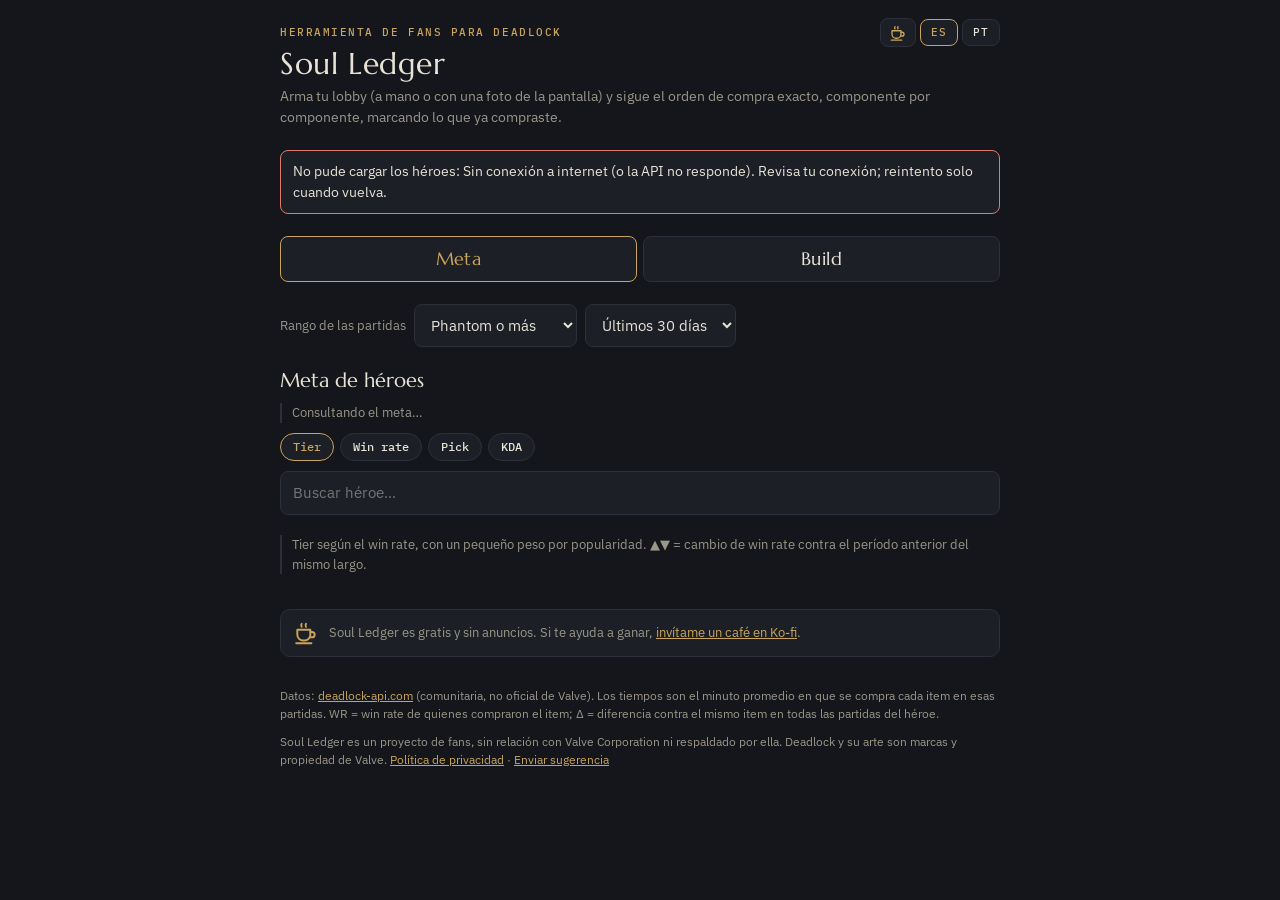
==== commit db0ca2bc: "Sugerencias: enlace al formulario y sección en la política de privacidad" ====
--- a/index.html
+++ b/index.html
@@ -326,7 +326,7 @@
 
   <p class="support kofi"><svg aria-hidden="true"><use href="#i-cup"/></svg><span data-i18n-html="support">Soul Ledger es gratis y sin anuncios. Si te ayuda a ganar, <a href="https://ko-fi.com/soulledgerapp" target="_blank" rel="noopener">invítame un café en Ko-fi</a>.</span></p>
   <footer data-i18n-html="footer">Datos: <a href="https://deadlock-api.com" target="_blank" rel="noopener">deadlock-api.com</a> (comunitaria, no oficial de Valve). Los tiempos son el minuto promedio en que se compra cada item en esas partidas. WR = win rate de quienes compraron el item; Δ = diferencia contra el mismo item en todas las partidas del héroe.</footer>
-  <p class="legal"><span data-i18n="legal">Soul Ledger es un proyecto de fans, sin relación con Valve Corporation ni respaldado por ella. Deadlock y su arte son marcas y propiedad de Valve.</span> <a href="privacy.html" data-i18n="privacy">Política de privacidad</a></p>
+  <p class="legal"><span data-i18n="legal">Soul Ledger es un proyecto de fans, sin relación con Valve Corporation ni respaldado por ella. Deadlock y su arte son marcas y propiedad de Valve.</span> <a href="privacy.html" data-i18n="privacy">Política de privacidad</a> · <a id="feedback-link" class="feedback" href="#" target="_blank" rel="noopener" data-i18n="feedback">Enviar sugerencia</a></p>
 </div>
 
 <div class="tracker" id="tracker" hidden>
@@ -336,6 +336,7 @@
     <div class="txt" id="tr-txt" aria-live="polite"></div>
     <button id="tr-undo" data-i18n="tr.undo">Deshacer</button>
     <button id="tr-done" class="primary">Comprado</button>
+    <a id="tr-feedback" class="kofi-cta feedback" href="#" target="_blank" rel="noopener" hidden data-i18n="tr.feedbackBtn">Sugerir</a>
     <a id="tr-kofi" class="kofi-cta kofi" href="https://ko-fi.com/soulledgerapp" target="_blank" rel="noopener" hidden><svg aria-hidden="true"><use href="#i-cup"/></svg>Ko-fi</a>
   </div>
 </div>
@@ -374,6 +375,10 @@
 // APK de Android (Capacitor): plugins nativos para cámara, pantalla encendida y botón atrás
 // versión publicada en Google Play: sin enlaces de donación externos (política de pagos de Play)
 const PLAY = document.documentElement.dataset.store === "play";
+const APP_VERSION = "1.0.0";   // igual que versionName en android/app/build.gradle
+// Formulario de sugerencias (Google Forms de soulledger.app@gmail.com). El último campo se llena solo con
+// versión, idioma y canal (web, apk o play): nada personal.
+const FEEDBACK_FORM = "https://docs.google.com/forms/d/e/1FAIpQLSeN2N15OrhiYmea9PN0F4pm_4czaXsZyqFCdc2TlCCayFrlMA/viewform?usp=pp_url&entry.1317379149=";
 const NATIVE = !!window.Capacitor?.isNativePlatform?.();
 const Plug = NATIVE ? (window.Capacitor.Plugins || {}) : {};
 
@@ -399,7 +404,7 @@
     "reset":"Empezar de cero", "why.summary":"Por qué estos items (win rate y diferencia)",
     "footer":'Datos: <a href="https://deadlock-api.com" target="_blank" rel="noopener">deadlock-api.com</a> (comunitaria, no oficial de Valve). Los tiempos son el minuto promedio en que se compra cada item en esas partidas. WR = win rate de quienes compraron el item; Δ = diferencia contra el mismo item en todas las partidas del héroe.',
     "tr.undo":"Deshacer", "tr.bought":"Comprado", "tr.sold":"Vendido", "tr.upgraded":"Mejorado",
-    "eyebrow":"Herramienta de fans para Deadlock", "legal":"Soul Ledger es un proyecto de fans, sin relación con Valve Corporation ni respaldado por ella. Deadlock y su arte son marcas y propiedad de Valve.", "privacy":"Política de privacidad",
+    "eyebrow":"Herramienta de fans para Deadlock", "legal":"Soul Ledger es un proyecto de fans, sin relación con Valve Corporation ni respaldado por ella. Deadlock y su arte son marcas y propiedad de Valve.", "privacy":"Política de privacidad", "feedback":"Enviar sugerencia", "tr.feedback":"¿Algo que mejorar? Cuéntanos", "tr.feedbackBtn":"Sugerir",
     "tr.complete":"Build completa", "tr.marked":"{n} pasos marcados", "tr.kofi":"¿Te sirvió? Invítame un café", "kofi.aria":"Apoyar Soul Ledger en Ko-fi", "tr.step":"Paso {i} de {n} · {price} almas · ~{time}",
     "view.aria":"Sección", "view.meta":"Meta", "view.build":"Build",
     "meta.title":"Meta de héroes", "meta.loading":"Consultando el meta…", "meta.sortAria":"Ordenar por", "meta.filter":"Buscar héroe…",
@@ -457,7 +462,7 @@
     "reset":"Começar do zero", "why.summary":"Por que estes itens (win rate e diferença)",
     "footer":'Dados: <a href="https://deadlock-api.com" target="_blank" rel="noopener">deadlock-api.com</a> (comunitária, não oficial da Valve). Os tempos são o minuto médio em que cada item é comprado nessas partidas. WR = win rate de quem comprou o item; Δ = diferença em relação ao mesmo item em todas as partidas do herói.',
     "tr.undo":"Desfazer", "tr.bought":"Comprado", "tr.sold":"Vendido", "tr.upgraded":"Melhorado",
-    "eyebrow":"Ferramenta de fãs para Deadlock", "legal":"O Soul Ledger é um projeto de fãs, sem relação com a Valve Corporation nem endossado por ela. Deadlock e sua arte são marcas e propriedade da Valve.", "privacy":"Política de privacidade",
+    "eyebrow":"Ferramenta de fãs para Deadlock", "legal":"O Soul Ledger é um projeto de fãs, sem relação com a Valve Corporation nem endossado por ela. Deadlock e sua arte são marcas e propriedade da Valve.", "privacy":"Política de privacidade", "feedback":"Enviar sugestão", "tr.feedback":"Algo para melhorar? Conte para nós", "tr.feedbackBtn":"Sugerir",
     "tr.complete":"Build completa", "tr.marked":"{n} passos marcados", "tr.kofi":"Curtiu? Me pague um café", "kofi.aria":"Apoiar o Soul Ledger no Ko-fi", "tr.step":"Passo {i} de {n} · {price} almas · ~{time}",
     "view.aria":"Seção", "view.meta":"Meta", "view.build":"Build",
     "meta.title":"Meta de heróis", "meta.loading":"Consultando o meta…", "meta.sortAria":"Ordenar por", "meta.filter":"Buscar herói…",
@@ -1045,15 +1050,16 @@
   if(next < 0){
     $("tr-icon").innerHTML = "";
     // al terminar la build, en vez de "Comprado" aparece la invitación a Ko-fi (no en la versión de Play)
-    $("tr-txt").innerHTML = `<b>${t("tr.complete")}</b><small>${esc(PLAY ? t("tr.marked", { n: steps.length }) : t("tr.kofi"))}</small>`;
-    $("tr-done").hidden = !PLAY; $("tr-done").disabled = PLAY; $("tr-kofi").hidden = PLAY;
+    // en la versión de Play (sin Ko-fi) ese espacio invita a mandar una sugerencia
+    $("tr-txt").innerHTML = `<b>${t("tr.complete")}</b><small>${esc(PLAY ? t("tr.feedback") : t("tr.kofi"))}</small>`;
+    $("tr-done").hidden = true; $("tr-kofi").hidden = PLAY; $("tr-feedback").hidden = !PLAY;
     releaseWake(); tickClock(); syncNotif();
     return;
   }
   const s = steps[next], st = stepText(s);
   $("tr-icon").innerHTML = st.icons;
   $("tr-txt").innerHTML = `${st.main}<small>${t("tr.step", { i: next+1, n: steps.length, price: (s.price >= 0 ? "−" : "+") + fmtSouls(Math.abs(s.price)), time: fmtTime(s.t) })}</small>`;
-  $("tr-done").hidden = false; $("tr-done").disabled = false; $("tr-kofi").hidden = true;
+  $("tr-done").hidden = false; $("tr-done").disabled = false; $("tr-kofi").hidden = true; $("tr-feedback").hidden = true;
   $("tr-done").textContent = t(s.kind === "sell" ? "tr.sold" : s.kind === "upgrade" ? "tr.upgraded" : "tr.bought");
   keepAwake(); tickClock(); syncNotif();
 }
@@ -1398,6 +1404,8 @@
   for(const el of document.querySelectorAll("[data-i18n-ph]")) el.placeholder = t(el.dataset.i18nPh);
   for(const el of document.querySelectorAll("[data-i18n-aria]")) el.setAttribute("aria-label", t(el.dataset.i18nAria));
   for(const el of document.querySelectorAll("[data-i18n-title]")) el.title = t(el.dataset.i18nTitle);
+  const info = `Soul Ledger ${APP_VERSION} · ${LANG} · ${PLAY ? "play" : NATIVE ? "apk" : "web"}`;
+  for(const a of document.querySelectorAll("a.feedback")) a.href = FEEDBACK_FORM + encodeURIComponent(info);
   for(const b of document.querySelectorAll(".lang button")) b.setAttribute("aria-pressed", String(b.dataset.lang === LANG));
 }
 function setLang(l){
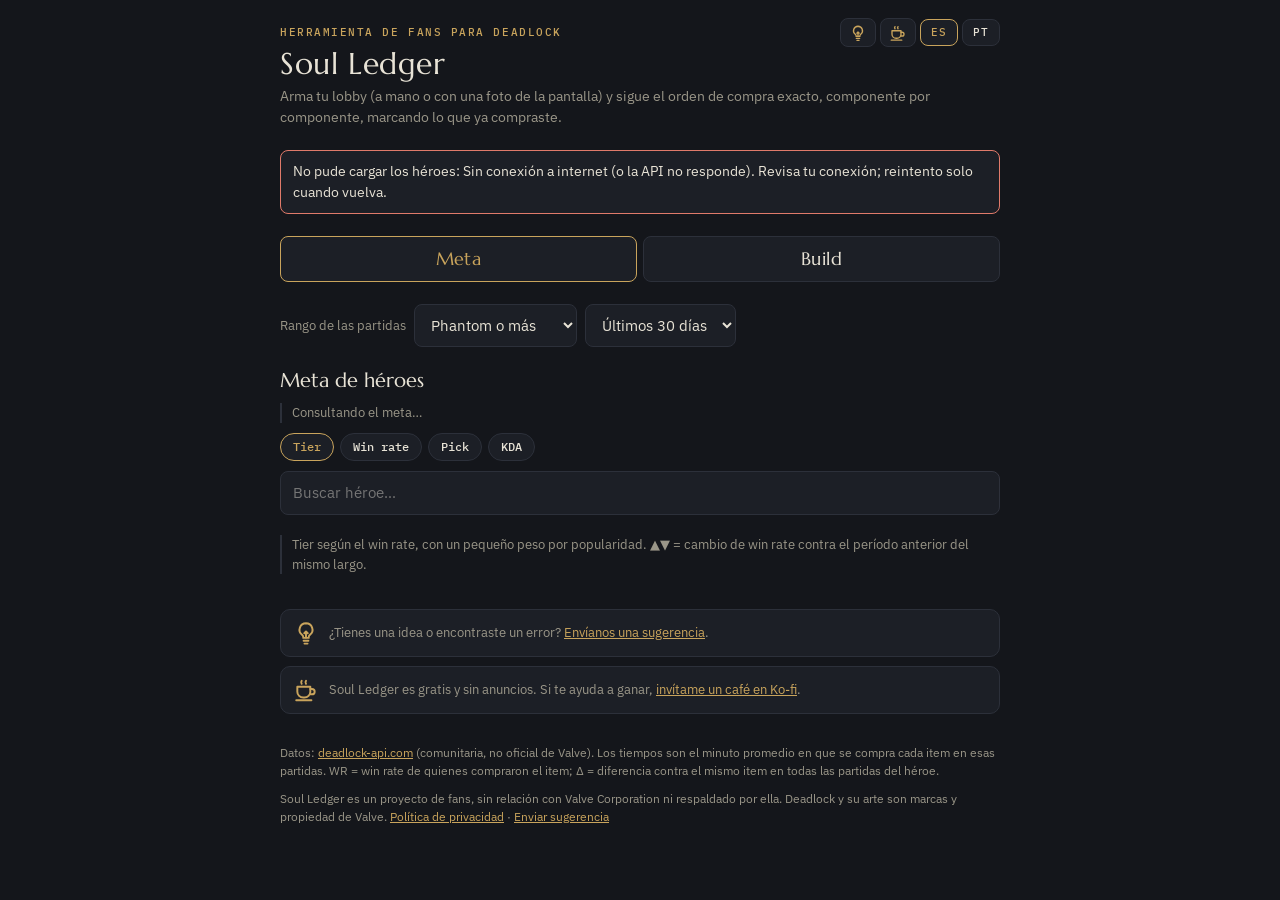
==== commit c1dd645e: "Cajón de sugerencias junto al de Ko-fi" ====
--- a/index.html
+++ b/index.html
@@ -151,6 +151,8 @@
 .support{font-size:13px;color:var(--muted);margin-bottom:8px;display:flex;gap:10px;align-items:center;
   border:1px solid var(--line);border-radius:10px;padding:10px 12px;background:var(--panel)}
 .support svg{width:26px;height:26px;flex:none;color:var(--brass)}
+/* sugerencias y Ko-fi: cajones separados pero juntos (en Play solo queda el de sugerencias) */
+html:not([data-store="play"]) .support.suggest{margin-bottom:-26px}
 .top-r{display:flex;gap:4px;align-items:center}
 .kofi-btn{display:grid;place-items:center;width:36px;height:29px;border:1px solid var(--line);border-radius:8px;color:var(--brass);background:var(--panel)}
 .kofi-btn svg{width:18px;height:18px}
@@ -203,12 +205,18 @@
     <path d="M4 9h12v4.5A5.5 5.5 0 0 1 10.5 19h-1A5.5 5.5 0 0 1 4 13.5Z"/><path d="M16 11h1.5a2.5 2.5 0 0 1 0 5H16"/>
     <path d="M8 3.5c-.7.9-.7 1.9 0 2.8M12 3.5c-.7.9-.7 1.9 0 2.8"/><path d="M3 21.5h14"/>
   </symbol>
+  <!-- ampolleta: ideas y sugerencias -->
+  <symbol id="i-idea" viewBox="0 0 24 24" fill="none" stroke="currentColor" stroke-width="1.8" stroke-linecap="round" stroke-linejoin="round">
+    <path d="M12 3a6 6 0 0 0-3.7 10.7c.8.7 1.2 1.4 1.2 2.3v.5h5V16c0-.9.4-1.6 1.2-2.3A6 6 0 0 0 12 3Z"/>
+    <path d="M9.8 19.2h4.4M10.6 21.8h2.8"/><path d="M10.4 12.2 12 10.6l1.6 1.6M12 10.6v5.6"/>
+  </symbol>
 </svg>
 <div class="wrap">
   <header>
     <div class="top">
       <div class="eyebrow" data-i18n="eyebrow">Herramienta de fans para Deadlock</div>
       <div class="top-r">
+      <a class="kofi-btn feedback" id="feedback-btn" href="#" target="_blank" rel="noopener" data-i18n-aria="feedback" data-i18n-title="feedback" aria-label="Enviar sugerencia" title="Enviar sugerencia"><svg aria-hidden="true"><use href="#i-idea"/></svg></a>
       <a class="kofi-btn kofi" href="https://ko-fi.com/soulledgerapp" target="_blank" rel="noopener" data-i18n-aria="kofi.aria" data-i18n-title="kofi.aria" aria-label="Apoyar Soul Ledger en Ko-fi" title="Apoyar Soul Ledger en Ko-fi"><svg aria-hidden="true"><use href="#i-cup"/></svg></a>
       <div class="lang" role="group" data-i18n-aria="lang.aria" aria-label="Idioma">
         <button type="button" data-lang="es" aria-pressed="true">ES</button>
@@ -324,6 +332,7 @@
   </section>
   </div>
 
+  <p class="support suggest"><svg aria-hidden="true"><use href="#i-idea"/></svg><span data-i18n-html="suggestBox">¿Tienes una idea o encontraste un error? <a class="feedback" href="#" target="_blank" rel="noopener">Envíanos una sugerencia</a>.</span></p>
   <p class="support kofi"><svg aria-hidden="true"><use href="#i-cup"/></svg><span data-i18n-html="support">Soul Ledger es gratis y sin anuncios. Si te ayuda a ganar, <a href="https://ko-fi.com/soulledgerapp" target="_blank" rel="noopener">invítame un café en Ko-fi</a>.</span></p>
   <footer data-i18n-html="footer">Datos: <a href="https://deadlock-api.com" target="_blank" rel="noopener">deadlock-api.com</a> (comunitaria, no oficial de Valve). Los tiempos son el minuto promedio en que se compra cada item en esas partidas. WR = win rate de quienes compraron el item; Δ = diferencia contra el mismo item en todas las partidas del héroe.</footer>
   <p class="legal"><span data-i18n="legal">Soul Ledger es un proyecto de fans, sin relación con Valve Corporation ni respaldado por ella. Deadlock y su arte son marcas y propiedad de Valve.</span> <a href="privacy.html" data-i18n="privacy">Política de privacidad</a> · <a id="feedback-link" class="feedback" href="#" target="_blank" rel="noopener" data-i18n="feedback">Enviar sugerencia</a></p>
@@ -404,7 +413,7 @@
     "reset":"Empezar de cero", "why.summary":"Por qué estos items (win rate y diferencia)",
     "footer":'Datos: <a href="https://deadlock-api.com" target="_blank" rel="noopener">deadlock-api.com</a> (comunitaria, no oficial de Valve). Los tiempos son el minuto promedio en que se compra cada item en esas partidas. WR = win rate de quienes compraron el item; Δ = diferencia contra el mismo item en todas las partidas del héroe.',
     "tr.undo":"Deshacer", "tr.bought":"Comprado", "tr.sold":"Vendido", "tr.upgraded":"Mejorado",
-    "eyebrow":"Herramienta de fans para Deadlock", "legal":"Soul Ledger es un proyecto de fans, sin relación con Valve Corporation ni respaldado por ella. Deadlock y su arte son marcas y propiedad de Valve.", "privacy":"Política de privacidad", "feedback":"Enviar sugerencia", "tr.feedback":"¿Algo que mejorar? Cuéntanos", "tr.feedbackBtn":"Sugerir",
+    "eyebrow":"Herramienta de fans para Deadlock", "legal":"Soul Ledger es un proyecto de fans, sin relación con Valve Corporation ni respaldado por ella. Deadlock y su arte son marcas y propiedad de Valve.", "privacy":"Política de privacidad", "feedback":"Enviar sugerencia", "suggestBox":'¿Tienes una idea o encontraste un error? <a class="feedback" href="#" target="_blank" rel="noopener">Envíanos una sugerencia</a>.', "tr.feedback":"¿Algo que mejorar? Cuéntanos", "tr.feedbackBtn":"Sugerir",
     "tr.complete":"Build completa", "tr.marked":"{n} pasos marcados", "tr.kofi":"¿Te sirvió? Invítame un café", "kofi.aria":"Apoyar Soul Ledger en Ko-fi", "tr.step":"Paso {i} de {n} · {price} almas · ~{time}",
     "view.aria":"Sección", "view.meta":"Meta", "view.build":"Build",
     "meta.title":"Meta de héroes", "meta.loading":"Consultando el meta…", "meta.sortAria":"Ordenar por", "meta.filter":"Buscar héroe…",
@@ -462,7 +471,7 @@
     "reset":"Começar do zero", "why.summary":"Por que estes itens (win rate e diferença)",
     "footer":'Dados: <a href="https://deadlock-api.com" target="_blank" rel="noopener">deadlock-api.com</a> (comunitária, não oficial da Valve). Os tempos são o minuto médio em que cada item é comprado nessas partidas. WR = win rate de quem comprou o item; Δ = diferença em relação ao mesmo item em todas as partidas do herói.',
     "tr.undo":"Desfazer", "tr.bought":"Comprado", "tr.sold":"Vendido", "tr.upgraded":"Melhorado",
-    "eyebrow":"Ferramenta de fãs para Deadlock", "legal":"O Soul Ledger é um projeto de fãs, sem relação com a Valve Corporation nem endossado por ela. Deadlock e sua arte são marcas e propriedade da Valve.", "privacy":"Política de privacidade", "feedback":"Enviar sugestão", "tr.feedback":"Algo para melhorar? Conte para nós", "tr.feedbackBtn":"Sugerir",
+    "eyebrow":"Ferramenta de fãs para Deadlock", "legal":"O Soul Ledger é um projeto de fãs, sem relação com a Valve Corporation nem endossado por ela. Deadlock e sua arte são marcas e propriedade da Valve.", "privacy":"Política de privacidade", "feedback":"Enviar sugestão", "suggestBox":'Tem uma ideia ou encontrou um erro? <a class="feedback" href="#" target="_blank" rel="noopener">Envie uma sugestão</a>.', "tr.feedback":"Algo para melhorar? Conte para nós", "tr.feedbackBtn":"Sugerir",
     "tr.complete":"Build completa", "tr.marked":"{n} passos marcados", "tr.kofi":"Curtiu? Me pague um café", "kofi.aria":"Apoiar o Soul Ledger no Ko-fi", "tr.step":"Passo {i} de {n} · {price} almas · ~{time}",
     "view.aria":"Seção", "view.meta":"Meta", "view.build":"Build",
     "meta.title":"Meta de heróis", "meta.loading":"Consultando o meta…", "meta.sortAria":"Ordenar por", "meta.filter":"Buscar herói…",
